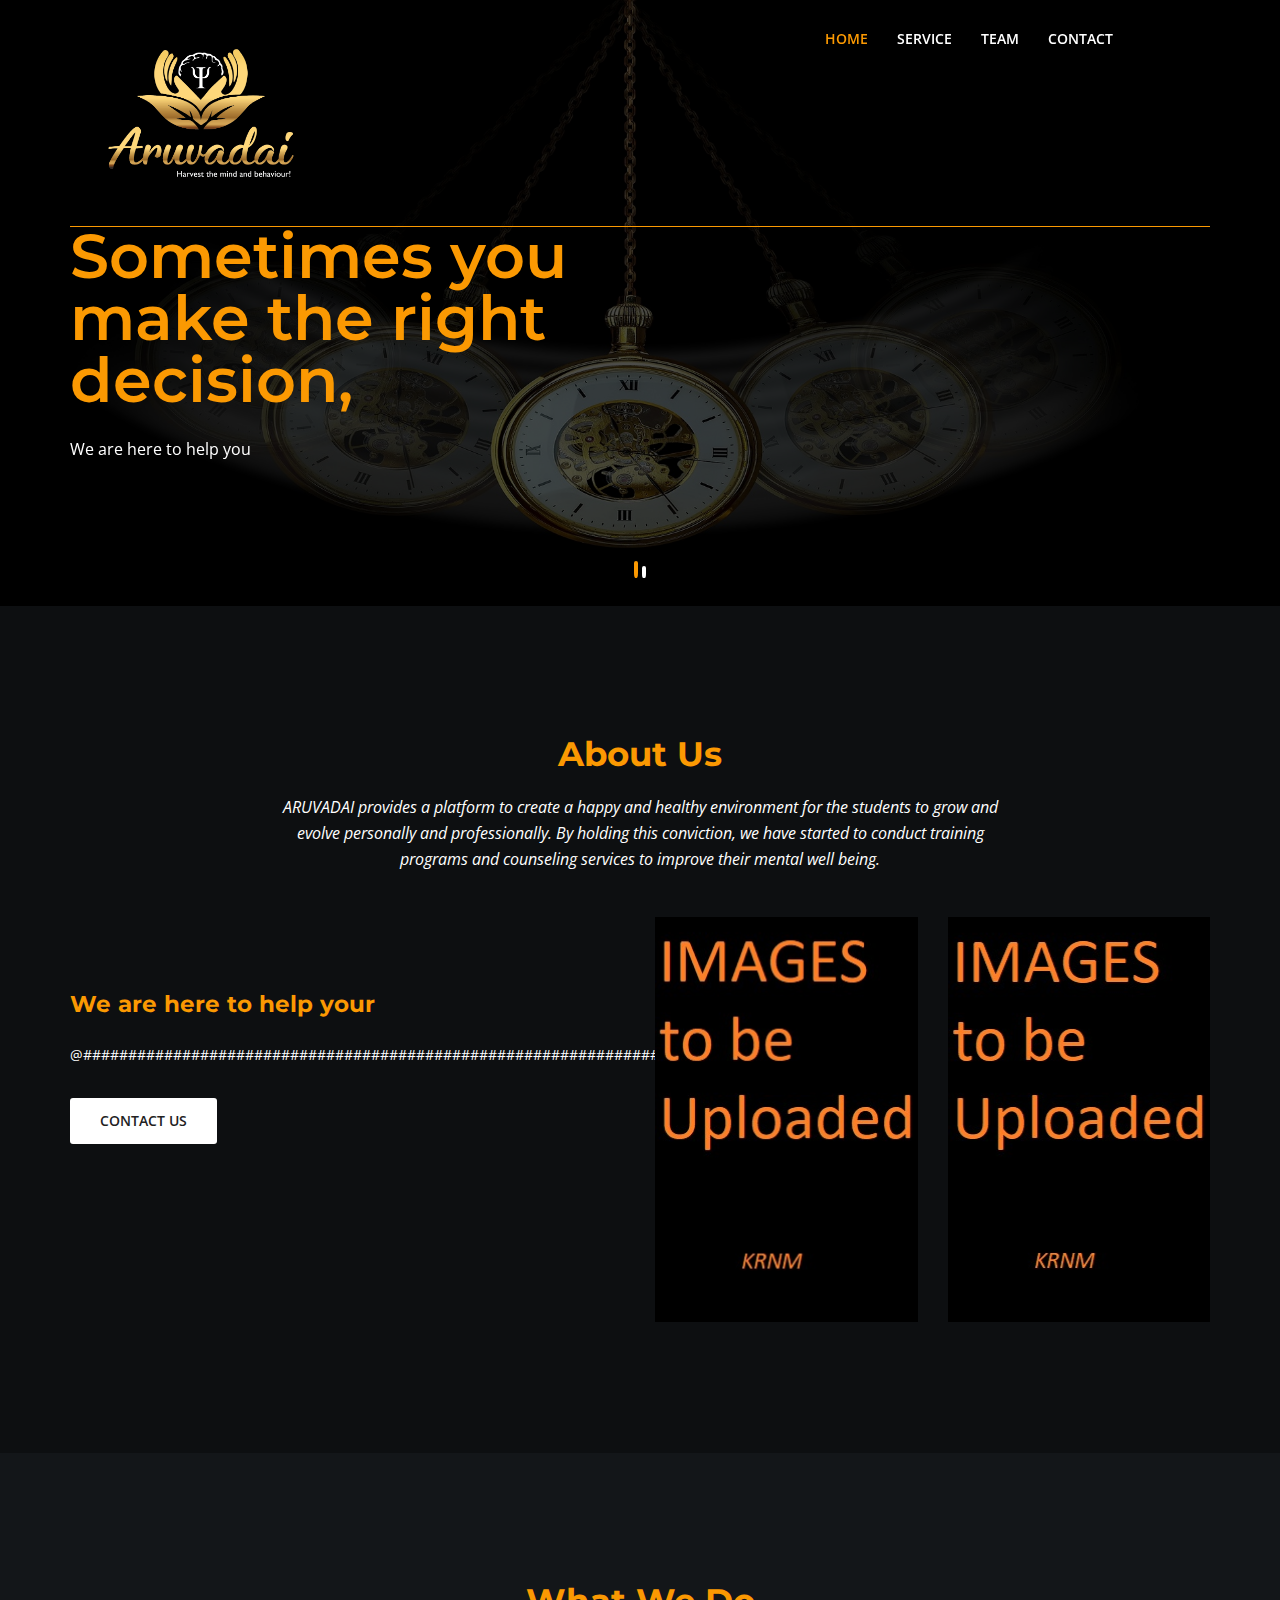
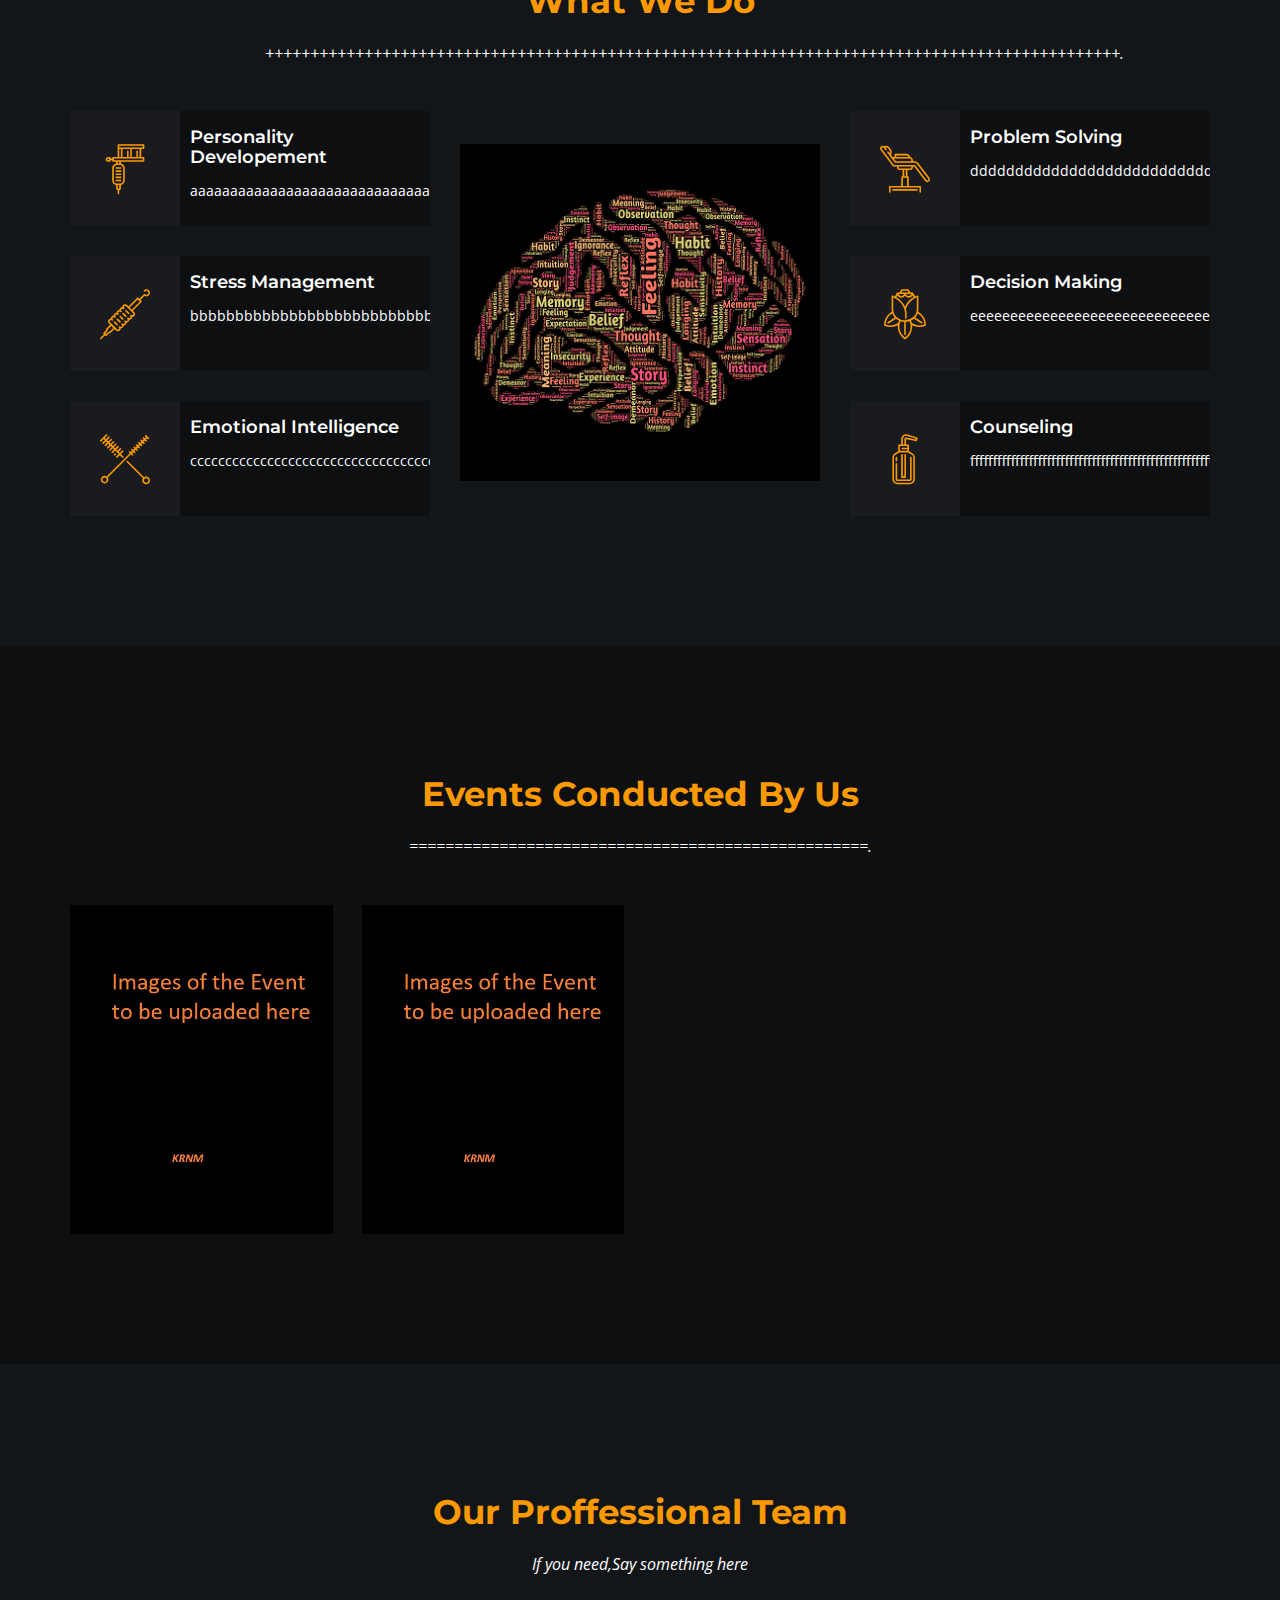
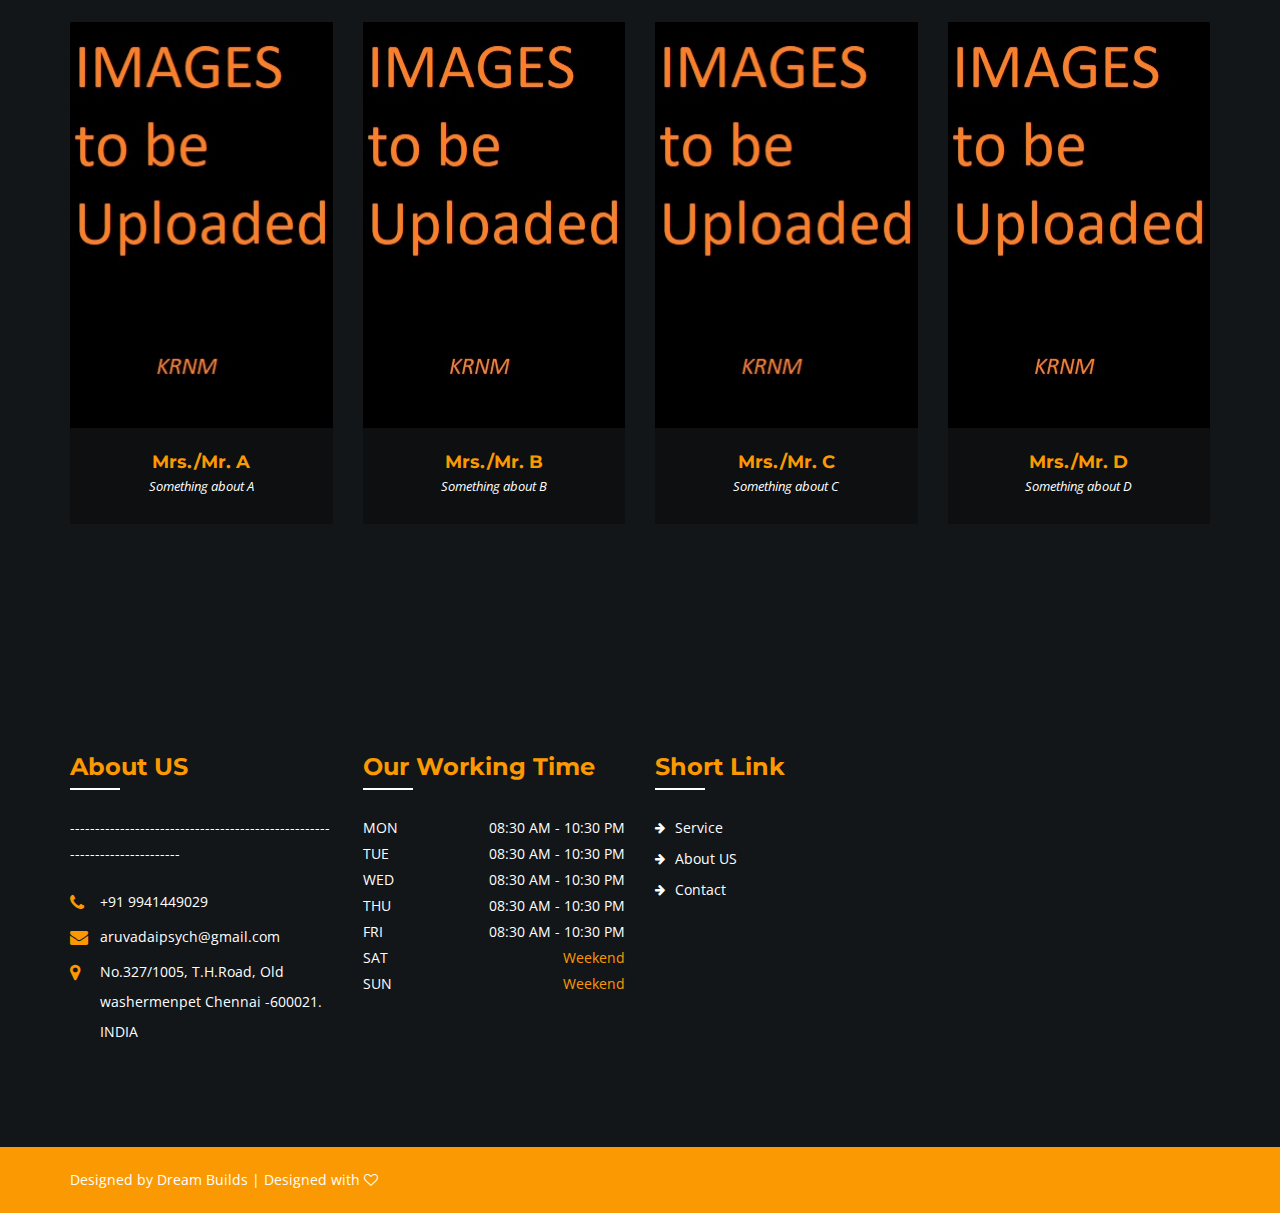
==== index.html @ 4cece9c1 "Website for Aruvadai" ====
<!doctype html>
<html class="no-js" lang="">
    <head>
        <meta charset="utf-8">
        <meta http-equiv="x-ua-compatible" content="ie=edge">
        <title>Aruvadai</title>
        <meta name="description" content="">
        <meta name="viewport" content="width=device-width, initial-scale=1">

        <link rel="shortcut icon" type="image/png" href="assets/images/favicon.png">
        <!-- Place favicon.ico in the root directory -->

        <!-- all css here -->
        <!-- bootstrap v3.3.7 css -->
        <link rel="stylesheet" href="assets/css/bootstrap.min.css">
        <!-- animate css -->
        <link rel="stylesheet" href="assets/css/animate.css">
        <!-- owl.carousel.2.0.0-beta.2.4 css -->
        <link rel="stylesheet" href="assets/css/owl.carousel.css">
        <!-- font-awesome v4.6.3 css -->
        <link rel="stylesheet" href="assets/css/font-awesome.min.css">
        <!-- magnific-popup.css -->
        <link rel="stylesheet" href="assets/css/magnific-popup.css">
        <!-- flaticon.css -->
        <link rel="stylesheet" href="assets/css/flaticon.css">
        <!-- slicknav.min.css -->
        <link rel="stylesheet" href="assets/css/slicknav.min.css">
        <!-- style css -->
        <link rel="stylesheet" href="assets/css/styles.css">
        <!-- responsive css -->
        <link rel="stylesheet" href="assets/css/responsive.css">
        <!-- modernizr css -->
        <script src="assets/js/vendor/modernizr-2.8.3.min.js"></script>
    </head>
    <body>
        <!--[if lt IE 8]>
            <p class="browserupgrade">You are using an <strong>outdated</strong> browser. Please <a href="http://browsehappy.com/">upgrade your browser</a> to improve your experience.</p>
        <![endif]-->

        <!-- header-area start -->
        <header class="header-area" id="sticky-header">
            <div class="container">
                <div class="row">
                    <div class="col-xs-12">
                        <div class="header-bottom">
                             <div class="row">
                                <div class="col-md-3 col-sm-9 col-xs-6">
                                    <div class="logo">
                                        <a href="index.html">
                                            <img src="assets/images/logo.png" alt="">
                                        </a>
                                    </div>
                                </div>
                                <div class="col-md-8 hidden-sm hidden-xs">
                                    <div class="mainmenu text-right">
                                        <ul id="navigation">
                                            <li class="active"><a href="index.html">HOME</a>
                                            </li>
                                            <li><a href="service.html">Service</a>
                                            </li>
                                            <li><a href="team.html">Team</a>
                                            </li>
                                            <li><a href="contact.html">CONTACT</a></li>
                                        </ul>
                                    </div>
                                </div>	
                                <div class=" col-xs-2 col-sm-1 hidden-md hidden-lg">
                                    <div class="responsive-menu-wrap floatright"></div>
                                </div>
                             </div>
                        </div>
                    </div>
                </div>
            </div>
        </header>
        <!-- header-area end -->

        <!-- slider-area start -->
        <div class="slider-area">
            <div class="slider-active">
                <div class="slider-items">
                    <img src="assets/images/slider/1.jpg" alt="slider" class="slider">
                    <div class="single-slider">
                        <div class="container">
                            <div class="row">
                                <div class="col-md-7 col-sm-10 col-xs-12">
									<br>
									<h2>Sometimes you make the right decision,</h2>
                                    <p>We are here to help you</p>
                                    <!-- <a href="#">Book Now</a> <-->
                                </div>
                            </div>
                        </div>
                    </div>
                </div>
					<div class="slider-items">
						<img src="assets/images/slider/2.jpg" alt="slider" class="slider">
						<div class="single-slider single-slider2">
							<div class="container">
								<div class="row">
									<div class="col-sm-offset-2 col-sm-10 col-xs-12 col-md-7 col-md-offset-5 text-right">
									
										<h2>Sometimes you make the decison right.</h2>
										<p>We are here to help you </p>
									</div>
								</div>
							</div>
						</div>
					</div>
                </div>
            </div>
        </div>
        <!-- slider-area end -->
        
        <!-- about-area start -->
        <div class="about-area ptb-130 bg-1">
            <div class="container">
                <div class="row">
                    <div class="col-md-8 col-md-offset-2 col-sm-10 col-sm-offset-1 col-xs-12">
                        <div class="section-title text-center">
                            <h2>About Us</h2>
                            <p> ARUVADAI provides a platform to create a happy and healthy environment for the students to grow and evolve personally and professionally.
							By holding this conviction, we have started to conduct training programs and counseling services to improve their mental well being.</p>
                        </div>
                    </div>
                </div>
                <div class="row">
                    <div class="col-md-6 col-sm-8 col-xs-12">
                        <div class="about-wrap">
                            <h3>We are here to help your</h3>
                            <p>@##########################################################################</p>
                            <a href="contact.html">Contact Us</a>
                        </div>
                    </div>
                    <div class="col-md-6 col-sm-4 hidden-xs">
                        <div class="row">
                            <div class="col-md-6 col-sm-12 ">
                                <div class="about-img">
                                    <img src="assets/images/about/1.jpg" alt="">
                                </div>
                            </div>
                            <div class="col-md-6 hidden-sm">
                                <div class="about-img">
                                    <img src="assets/images/about/2.jpg" alt="">
                                </div>
                            </div>
                        </div>
                    </div>
                </div>
            </div>
        </div>
        <!-- about-area end -->
        <!-- we-do-area start -->
        <div class="wedo-area ptb-130 bg-2">
            <div class="container">
                <div class="row">
                    <div class="col-md-8 col-md-offset-2 col-sm-10 col-sm-offset-1 col-xs-12">
                        <div class="section-title text-center">
                            <h2>What We Do</h2>
                            <p> +++++++++++++++++++++++++++++++++++++++++++++++++++++++++++++++++++++++++++++++++++++++++++++++.</p>
                        </div>
                    </div>
                </div>
                <div class="row">
                    <div class="col-md-4 col-sm-6 col-xs-12">
                        <div class="wedo-wrap mb-30">
                            <div class="wedo-icon">
                                <span class="flaticon-tatoo-machine"></span>
                            </div>
                            <div class="wedo-info">
                                <h3>Personality Developement</h3>
                                <p>aaaaaaaaaaaaaaaaaaaaaaaaaaaaaaaaaaaaaaaaaaaaaaaa.</p>
                            </div>
                        </div>
                        <div class="wedo-wrap mb-30">
                            <div class="wedo-icon">
                                <span class="flaticon-needle"></span>
                            </div>
                            <div class="wedo-info">
                                <h3>Stress Management</h3>
                                <p>bbbbbbbbbbbbbbbbbbbbbbbbbbbbbbbbbbbbbbbbbbbbbbbbbbb.</p>
                            </div>
                        </div>
                        <div class="wedo-wrap">
                            <div class="wedo-icon">
                                <span class="flaticon-cleaning-brush"></span>
                            </div>
                            <div class="wedo-info">
                                <h3>Emotional Intelligence</h3>
                                <p>cccccccccccccccccccccccccccccccccccccccccccccccccccccc.</p>
                            </div>
                        </div>
                    </div>
                    <div class="col-md-4 hidden-sm col-xs-12">
                        <div class="wedo-img">
                            <img src="assets/images/mind.png" alt="">
                        </div>
                    </div>
                    <div class="col-md-4 col-sm-6 col-xs-12">
                        <div class="wedo-wrap mb-30">
                            <div class="wedo-icon">
                                <span class="flaticon-chair"></span>
                            </div>
                            <div class="wedo-info">
                                <h3>Problem Solving</h3>
                                <p>dddddddddddddddddddddddddddddddddddddddddddddddddddddddddd.</p>
                            </div>
                        </div>
                        <div class="wedo-wrap mb-30">
                            <div class="wedo-icon">
                                <span class="flaticon-rose"></span>
                            </div>
                            <div class="wedo-info">
                                <h3>Decision Making</h3>
                                <p>eeeeeeeeeeeeeeeeeeeeeeeeeeeeeeeeeeeeeeeeeeeeeeeeeeeeeeeeeee.</p>
                            </div>
                        </div>
                        <div class="wedo-wrap">
                            <div class="wedo-icon">
                                <span class="flaticon-soap-1"></span>
                            </div>
                            <div class="wedo-info">
                                <h3>Counseling</h3>
                                <p>fffffffffffffffffffffffffffffffffffffffffffffffffffffffffffffff.</p>
                            </div>
                        </div>
                    </div>
                </div>
            </div>
        </div>
        <!-- we-do-area end -->

        <!-- project-area start -->
        <div class="project-area bg-1">
            <div class="container">
                <div class="row">
                    <div class="col-md-8 col-md-offset-2 col-sm-10 col-sm-offset-1 col-xs-12">
                        <div class="section-title text-center">
                            <h2>Events Conducted By Us</h2>
                            <p> ===================================================.</p>
                        </div>
                    </div>
                </div>
                <div class="row">
                    <div class="col-xs-12">
                        <!--
						<div class="project-menu">
                            <button class="active" data-filter="*">All</button>
                            <button data-filter=".cat1">Body Design</button>
                            <button data-filter=".cat2">Hand Design</button>
                            <button data-filter=".cat3">Lag Design</button>
                        </div>
						-->
                    </div>
                </div>
                <div class="row grid">
                    <div class="col-2  cat3 cat2 project col-md-3 col-sm-6 col-xs-12">
                        <div class="project-wrap">
                            <img src="assets/images/project/1.jpg" alt="">
                            <a href="assets/images/project/1.jpg" class="popup">
                                <i class="fa fa-link"></i>
                            </a>
                        </div>
                    </div>
                    <div class="col-2 col-lg-3 cat2 cat3 project col-md-3 col-sm-6 col-xs-12">
                        <div class="project-wrap">
                            <img src="assets/images/project/2.jpg" alt="">
                            <a href="assets/images/project/2.jpg" class="popup">
                                <i class="fa fa-link"></i>
                            </a>
                        </div>
                    </div>
                  
                </div>
            </div>
        </div>
        <!-- project-area end -->

        <!-- team-area strat -->
        <div class="team-area bg-2">
            <div class="container">
                <div class="row">
                    <div class="col-md-8 col-md-offset-2 col-sm-10 col-sm-offset-1 col-xs-12">
                        <div class="section-title text-center">
                            <h2>Our Proffessional Team </h2>
							
                            <p> If you need,Say something here </p>
                        </div>
                    </div>
                </div>
                <div class="row">
                    <div class="col-2 col-md-3 col-sm-6 col-xs-12">
                        <div class="team-wrap">
                            <div class="team-img">
                                <img src="assets/images/team/1.jpg" alt="">
                                <div class="team-icon">
                                    <ul>
                                        <li><a href="#"><i class="fa fa-facebook"></i></a></li>
                                    </ul>
                                </div>
                            </div>
                            <div class="team-content">
                                <h3>Mrs./Mr. A</h3>
                                <p>Something about A</p>
                            </div>
                        </div>
                    </div>
                    <div class="col-2 col-md-3 col-sm-6 col-xs-12">
                        <div class="team-wrap">
                            <div class="team-img">
                                <img src="assets/images/team/2.jpg" alt="">
                                <div class="team-icon">
                                    <ul>
                                        <li><a href="#"><i class="fa fa-facebook"></i></a></li>
                                    </ul>
                                </div>
                            </div>
                            <div class="team-content">
                                <h3>Mrs./Mr. B</h3>
                                <p>Something about B</p>
                            </div>
                        </div>
                    </div>
                    <div class="col-2 col-md-3 col-sm-6 col-xs-12">
                        <div class="team-wrap">
                            <div class="team-img">
                                <img src="assets/images/team/3.jpg" alt="">
                                <div class="team-icon">
                                    <ul>
                                        <li><a href="#"><i class="fa fa-facebook"></i></a></li>
                                    </ul>
                                </div>
                            </div>
                            <div class="team-content">
                                <h3>Mrs./Mr. C</h3>
                                <p>Something about C</p>
                            </div>
                        </div>
                    </div>
                    <div class="col-2 col-md-3 col-sm-6 col-xs-12">
                        <div class="team-wrap">
                            <div class="team-img">
                                <img src="assets/images/team/4.jpg" alt="">
                                <div class="team-icon">
                                    <ul>
                                        <li><a href="#"><i class="fa fa-facebook"></i></a></li>
                                    </ul>
                                </div>
                            </div>
                            <div class="team-content">
                                <h3>Mrs./Mr. D</h3>
                                <p>Something about D</p>
                            </div>
                        </div>
                    </div>
                </div>
            </div>
        </div>
        <!-- team-area end -->
		
        <!-- footer-area start -->
        <footer class="footer-area bg-2">
            <div class="footer-top">
                <div class="container">
                    <div class="row">
                        <div class="col-2 col-md-3 col-sm-6 col-xs-12">
                            <div class="footer-widget footer-content">
                                <h2>About US</h2>
                                <p>-------------------------------------------------------------------------- </p>
                                <ul>
                                    <li><i class="fa fa-phone"></i> +91 9941449029 </li>
                                    <li><i class="fa fa-envelope"></i> aruvadaipsych@gmail.com</li>
                                    <li><i class="fa fa-map-marker"></i> No.327/1005,
									T.H.Road,  Old washermenpet
									Chennai -600021. INDIA</li>
                                </ul>
                            </div>
                        </div>
                        <div class="col-2 col-md-3 col-sm-6 col-xs-12">
                            <div class="footer-widget footer-time">
                                <h2>Our Working Time</h2>
                                <ul>
                                    <li>MON <span class="pull-right">08:30 AM - 10:30 PM</span></li>
                                    <li>TUE <span class="pull-right">08:30 AM - 10:30 PM</span></li>
                                    <li>WED <span class="pull-right">08:30 AM - 10:30 PM</span></li>
                                    <li>THU <span class="pull-right">08:30 AM - 10:30 PM</span></li>
                                    <li>FRI <span class="pull-right">08:30 AM - 10:30 PM</span></li>
                                    <li>SAT <span class="pull-right color">Weekend</span></li>
                                    <li>SUN <span class="pull-right color">Weekend</span></li>
                                    
                                </ul>
                            </div>
                        </div>
                        <div class="col-2 col-md-2 col-sm-6 col-xs-12">
                            <div class="footer-widget footer-menu">
                                <h2>Short Link</h2>
                                <ul>
                                    <li><a href="service.html">Service </a></li>
                                    <li><a href="about.html">About US </a></li>
                                    <li><a href="contact.html">Contact</a></li>
                                </ul>
                            </div>
                        </div>
                        </div>
                    </div>
                </div>
            </div>
            <div class="footer-bottom-area">
                <div class="container">
                    <div class="row">
                        <div class="col-md-6 col-sm-6 col-xs-12">
                            <div>
                                 Designed by Dream Builds | Designed with <i class="fa fa-heart-o" aria-hidden="true"></i></p>
                            </div>
                        </div>
                    </div>
                </div>
            </div>
        </footer>
        <!-- footer-area end -->

		<!-- all js here -->
		<!-- jquery latest version -->
        <script src="assets/js/vendor/jquery-1.12.4.min.js"></script>
		<!-- bootstrap js -->
        <script src="assets/js/bootstrap.min.js"></script>
		<!-- owl.carousel.2.0.0-beta.2.4 css -->
        <script src="assets/js/owl.carousel.min.js"></script>
		<!-- counterup.main.js -->
        <script src="assets/js/counterup.main.js"></script>
		<!-- isotope.pkgd.min.js -->
        <script src="assets/js/imagesloaded.pkgd.min.js"></script>
		<!-- isotope.pkgd.min.js -->
        <script src="assets/js/isotope.pkgd.min.js"></script>
		<!-- jquery.waypoints.min.js -->
        <script src="assets/js/jquery.waypoints.min.js"></script>
		<!-- jquery.magnific-popup.min.js -->
        <script src="assets/js/jquery.magnific-popup.min.js"></script>
		<!-- jquery.slicknav.min.js -->
        <script src="assets/js/jquery.slicknav.min.js"></script>
		<!-- wow js -->
        <script src="assets/js/wow.min.js"></script>
		<!-- plugins js -->
        <script src="assets/js/plugins.js"></script>
		<!-- main js -->
        <script src="assets/js/scripts.js"></script>
    </body>
</html>
---- assets/css/flaticon.css ----
/*
  	Flaticon icon font: Flaticon
  	Creation date: 22/06/2016 15:30
  	*/

@font-face {
  font-family: "Flaticon";
  src: url("../fonts/Flaticon.eot");
  src: url("../fonts/Flaticon.eot?#iefix") format("embedded-opentype"),
       url("../fonts/Flaticon.woff") format("woff"),
       url("../fonts/Flaticon.ttf") format("truetype"),
       url("../fonts/Flaticon.svg#Flaticon") format("svg");
  font-weight: normal;
  font-style: normal;
}

@media screen and (-webkit-min-device-pixel-ratio:0) {
  @font-face {
    font-family: "Flaticon";
    src: url("./Flaticon.svg#Flaticon") format("svg");
  }
}

[class^="flaticon-"]:before, [class*=" flaticon-"]:before,
[class^="flaticon-"]:after, [class*=" flaticon-"]:after {   
	font-family: Flaticon;
	font-size: 20px;
	font-style: normal;
}

.flaticon-alcohol:before { content: "\f100"; }
.flaticon-apron:before { content: "\f101"; }
.flaticon-autoclave:before { content: "\f102"; }
.flaticon-bandage:before { content: "\f103"; }
.flaticon-battery:before { content: "\f104"; }
.flaticon-brushes:before { content: "\f105"; }
.flaticon-cart:before { content: "\f106"; }
.flaticon-cartridge:before { content: "\f107"; }
.flaticon-case:before { content: "\f108"; }
.flaticon-chair:before { content: "\f109"; }
.flaticon-cleaning-brush:before { content: "\f10a"; }
.flaticon-cord:before { content: "\f10b"; }
.flaticon-cream:before { content: "\f10c"; }
.flaticon-gloves:before { content: "\f10d"; }
.flaticon-grip:before { content: "\f10e"; }
.flaticon-heart:before { content: "\f10f"; }
.flaticon-holder:before { content: "\f110"; }
.flaticon-ink:before { content: "\f111"; }
.flaticon-ink-1:before { content: "\f112"; }
.flaticon-keys:before { content: "\f113"; }
.flaticon-license:before { content: "\f114"; }
.flaticon-markers:before { content: "\f115"; }
.flaticon-needle:before { content: "\f116"; }
.flaticon-needles:before { content: "\f117"; }
.flaticon-needles-1:before { content: "\f118"; }
.flaticon-notebook:before { content: "\f119"; }
.flaticon-open:before { content: "\f11a"; }
.flaticon-pad:before { content: "\f11b"; }
.flaticon-paper:before { content: "\f11c"; }
.flaticon-pedal:before { content: "\f11d"; }
.flaticon-petroleum:before { content: "\f11e"; }
.flaticon-portfolio:before { content: "\f11f"; }
.flaticon-power:before { content: "\f120"; }
.flaticon-razor:before { content: "\f121"; }
.flaticon-rose:before { content: "\f122"; }
.flaticon-ruler:before { content: "\f123"; }
.flaticon-skin:before { content: "\f124"; }
.flaticon-skull:before { content: "\f125"; }
.flaticon-soap:before { content: "\f126"; }
.flaticon-soap-1:before { content: "\f127"; }
.flaticon-spray:before { content: "\f128"; }
.flaticon-stencil:before { content: "\f129"; }
.flaticon-stool:before { content: "\f12a"; }
.flaticon-store:before { content: "\f12b"; }
.flaticon-table:before { content: "\f12c"; }
.flaticon-tape:before { content: "\f12d"; }
.flaticon-tatoo-machine:before { content: "\f12e"; }
.flaticon-tattoo:before { content: "\f12f"; }
.flaticon-tips:before { content: "\f130"; }
.flaticon-wipe:before { content: "\f131"; }
---- assets/css/styles.css ----
/*-----------------------------------------------------------------------------------

    Template Name:
    Template URI:
    Description: This is html5 template
    Author: Kaji Hasibur Rahman
    Author URI:
    Version: 1.0

-----------------------------------------------------------------------------------

    CSS INDEX
    ===================



-----------------------------------------------------------------------------------*/
/*----------------------------------------*/
@import url('https://fonts.googleapis.com/css?family=Montserrat:300,400,400i,500,600,700,800|Open+Sans:300i,400,400i,600,700,800');
*{
	margin:0;
	padding:0;
}
body {
	color:#fff;
	font-family: 'Open Sans', sans-serif;
	line-height:26px;
	background:#fff;
  font-weight: 400;
}
.floatleft {float:left}
.floatright {float:right}
img {
	max-width:100%;
	height:auto
}
.fix {overflow:hidden}
p {
	margin:0px;
	color: #fff;
}
h1, h2, h3, h4, h5, h6 {
	color: #fb9902;
	margin-bottom: 10px;
	margin-top: 0px;
  font-family: 'Montserrat', sans-serif;
}
input:focus,select:focus{
	outline:none;
}
input, button{
    transition:all .3s;
    -webkit-transition:all .3s;
    -moz-transition:all .3s;
}
a {
	-webkit-transition:all 0.3s ease 0s;
	transition: all 0.3s ease 0s;
    -webkit-transition:all .3s;
    -moz-transition:all .3s;
	text-decoration:none;
	color:#fff;
	font-size:14px;
}
a:hover{
	color:#fb9902;
}
a:active, a:hover, a:focus {
	outline: none;
	text-decoration:none;
}
button:focus{
	outline:none;
}
ul{
	list-style: outside none none;
	margin: 0;
	padding: 0;
}
:before,:after{
  -webkit-transition: all .3s;
  transition: all .3s;
}
.bg-1{background:#0d0f11;}
.bg-2{background:#131619;}

.ptb-130{padding: 130px 0px}
.ptb-100{padding: 100px 0px}
.pt-130{padding-top: 130px}
.pt-100{padding-top: 100px}
.pb-130{padding-bottom: 130px}

.mb-30{margin-bottom: 30px;}

.bg-img-1{background: url(../images/bg/1.jpg)no-repeat center center / cover}
.bg-img-2{background: url(../images/bg/2.jpg)no-repeat center center / cover}
.bg-img-3{background: url(../images/bg/3.jpg)no-repeat center center / cover}
.bg-img-4{background: url(../images/bg/4.jpg)no-repeat center center / cover}
.bg-img-5{background: url(../images/bg/6.jpg)no-repeat center center / cover}

.black-opacity{
  position: relative;
  z-index: 9;
}
.black-opacity:before{
  position: absolute;
  left: 0;
  top: 0;
  width: 100%;
  height: 100%;
  background: #000;
  content: "";
  z-index: -9;
  opacity: .8;
  -ms-filter:"progid:DXImageTransform.Microsoft.Alpha(Opacity=80)";
}
/*---------header-area start---------*/
.header-area{
  position: fixed;
  top: 0;
  width: 100%;
  z-index: 999;
  left: 0;
}
.header-bottom {
  border-bottom: 1px solid #fb9902;
}
.logo{
  padding: 20px 0px;
}
.mainmenu ul li{
  position: relative;
  display: inline-block;
  margin-left: 25px;
}
.mainmenu ul li:first-child{
  margin-left: 0px;
}
.mainmenu ul li a {
    color: #fff;
    padding: 26px 0px;
    font-weight: 600;
    text-transform: uppercase;
    display: block;
}
.mainmenu ul li.active > a,.mainmenu ul li:hover > a{
  color: #fb9902  ;
}
.mainmenu ul li > ul {
  position: absolute;
  left: 0;
  top: 120%;
  background: #fff;
  box-shadow: 0px 2px 3px rgba(0,0,0,.1);
  width: 150px;
  text-align: left;
  padding: 10px;
  visibility: hidden;
  opacity: 0;
  -ms-filter:"progid:DXImageTransform.Microsoft.Alpha(Opacity=0)";
  transition: all .3s;
  -webkit-transition: all .3s;
  -moz-transition: all .3s;
  border-top: 2px solid #fb9902;
}
.mainmenu ul li:hover > ul{
  visibility: visible;
  opacity: 1;
  -ms-filter:"progid:DXImageTransform.Microsoft.Alpha(Opacity=100)";
  top: 100%;
}
.mainmenu ul li > ul li{
  display: block;
  margin: 0px;
}
.mainmenu ul li > ul li a{
  text-transform: capitalize;
  color: #222;
  padding: 5px 0px;
}
.mainmenu ul li > ul li:hover a{
  padding-left: 10px;
  color: #fb9902;
}
.search-wrap ul li{
  display: inline-block;
  margin-left:20px;
  position: relative;
  padding: 21px 0px;
}
.search-wrap ul li:first-child{
  margin-left: 0px;
}
.search-wrap ul li a{
  position: relative;
  font-size: 18px;
}
.search-wrap ul li a span{
  position: absolute;
  right: -8px;
  top: -2px;
  width: 15px;
  height: 15px;
  line-height: 15px;
  border-radius: 50%;
  font-size: 10px;
  color: #fff;
  background: #fb9902;
  display: block;
  font-weight: 700;
  text-align: center;
}
.search-wrap ul li > ul {
  position: absolute;
  right: 0;
  top: 100%;
  padding: 20px ;
  background: #fff;
  box-shadow: 0px 2px 3px rgba(0,0,0,.1);
    transition: all .3s;
  -webkit-transition: all .3s;
  -moz-transition: all .3s;
  border-top: 3px solid #fb9902;
  visibility: hidden;
  opacity: 0;
  -ms-filter:"progid:DXImageTransform.Microsoft.Alpha(Opacity=0)";
  width: 300px;
}
.search-wrap ul li:hover > ul{
  visibility: visible;
  opacity: 1;
  -ms-filter:"progid:DXImageTransform.Microsoft.Alpha(Opacity=100)";
}
.search-wrap ul li > ul li{
  display: block;
  margin:0;
  padding: 0px;
}
.search-wrap ul li > ul li form{
  position: relative;
}
.search-wrap ul li > ul li input{
  widows: 300px;
  height: 45px;
  border: 1px solid #e1e1e1;
  padding: 0px 45px 0px 20px;
  color: #222;
  font-style: italic;
}
.search-wrap ul li > ul li button{
  position: absolute;
  right: 0;
  top: 0;
  width: 45px;
  height: 45px;
  background: #fb9902;
  color: #fff;
  font-size: 16px;
  border: none;
}
.search-wrap ul li > ul li button:hover{
  background: #222;
}
.header-area.sticky{
  background: #0d0f11;
  box-shadow: 0px 1px 3px rgba(0,0,0,.2);
  transition: all 0.5s ease 0s;
  animation: 500ms ease-in-out 0s normal none 1 running fadeInDown;
}
.header-area.sticky .header-bottom {
  border-bottom: none;
}
/*---------header-area start---------*/
/*---------------------------- responsiv-area start --------------------------*/
.responsive-menu-wrap{
  position:relative;
}
.responsive-menu-wrap .slicknav_btn {
    background-color: transparent;
    border-radius: 0;
    display: block;
    float: right;
    margin: 0px 0;
    padding: 10px 0;
    text-decoration: none;
    text-shadow: none;
    vertical-align: middle;
    height: 35px;
    width: 35px;
}
.slicknav_menu .slicknav_icon {
  margin: 2px 12px;
}
.responsive-menu-wrap .slicknav_menu .slicknav_menutxt {
  display: none;
}
.responsive-menu-wrap .slicknav_menu {
    background: transparent none repeat scroll 0 0;
    font-size: 15px;
    padding: 21px 0;
    position: absolute;
    right: 0;
    top: 0;
}
.responsive-menu-wrap .slicknav_menu .slicknav_icon-bar {
  border-radius: 0;
  box-shadow: none;
  -webkit-box-shadow: none;
  -moz-box-shadow: none;
  display: block;
  height: 2px;
  width: 25px;
  background: #fff;
}
.responsive-menu-wrap .slicknav_nav {
    background: #fb9902 none repeat scroll 0 0;
    border-radius: 0px;
    clear: both;
    color: #fff;
    font-size: 15px;
    margin: 0;
    padding: 5px 0;
    position: relative;
    top: 22px;
    width: 720px;
    right: 0px;
    z-index: 9999999;
    position: relative;
}
.slicknav_nav a {
  color: #f1f1f1;
  text-decoration: none;
  text-transform: capitalize;
}
.slicknav_nav a i{display:none}
.slicknav_nav a:hover {
  background: transparent none repeat scroll 0 0;
  border-radius: 0;
  text-shadow:0px 3px 5px rgba(0,0,0,.5);
  color:#fff;
}
.responsive-menu-wrap .slicknav_nav .slicknav_row:hover {
  background: transparent;
}
.responsive-menu-wrap .slicknav_nav .slicknav_arrow {
  font-size: 10px;
  margin: 5px;
}
.responsive-menu-wrap .slicknav_open .slicknav_icon span:first-child {
  transform: rotate(-45deg);
  -webkit-transform: rotate(-45deg);
  -moz-transform: rotate(-45deg);
  position: relative;
  top: 5px;
}
.responsive-menu-wrap .slicknav_open .slicknav_icon span:last-child{
  transform:rotate(45deg);
  -webkit-transform:rotate(45deg);
  -moz-transform:rotate(45deg);
}
.responsive-menu-wrap .slicknav_open .slicknav_icon span:nth-child(2){display:none}
/*---------------------------- responsiv-area end --------------------------*/
/*---------slider-area start---------*/
.slider-items {
  position: relative;
  z-index: 9;
}
.slider-items:before{
  position: absolute;
  left: 0;
  top: 0;
  width: 100%;
  background: #000;
  content: "";
  height: 100%;
  opacity: .7;
  -ms-filter:"progid:DXImageTransform.Microsoft.Alpha(Opacity=70)";
}
.slider-items img{
  visibility: hidden;
}
.single-slider {
    position: absolute;
    left: 0;
    top: 0;
    width: 100%;
    height: 100%;
    display: -webkit-box;
    display: -ms-flexbox;
    display: flex;
    -webkit-box-orient: vertical;
    -webkit-box-direction: normal;
    -ms-flex-direction: column;
    flex-direction: column;
    -webkit-box-pack: center;
    -ms-flex-pack: center;
    justify-content: center;
    padding-top: 80px;
}
.single-slider h2{
  font-size: 62px;
  line-height: 62px;
  margin-bottom: 25px;
  font-weight: 600;
}
.single-slider p{
  font-size: 16px;
  line-height: 26px;
  margin-bottom: 25px;
  padding-right: 50px;
}
.single-slider2.single-slider p{
  padding: 0px 0px 0px 50px;
}
.single-slider a{
  display: inline-block;
  padding:10px 30px;
  background: #fb9902;
  color: #fff;
  text-transform: uppercase;
  color: #fff;
  border-radius: 3px;
}
.single-slider a:hover{
  background: #fff;
  color: #fb9902;
}
.slider-active .owl-dots{
  position: absolute;
  left: 0;
  bottom: 20px;
  right: 0;
  text-align: center;
  width: 100%;
}
.slider-active .owl-dot {
  height: 12px;
  width: 4px;
  background: #fff;
  display: inline-block;
  margin:0px 2px;
  border-radius: 50%;
  border-top-right-radius: 3px;
  border-top-left-radius: 3px;
  -webkit-transition: all .3s;
  transition: all .3s;
}
.slider-active .owl-dot.active{
  background: #fb9902;
  height: 17px;
}
/*---------slider-area end---------*/
/*---------about-area start---------*/
.section-title{
  margin-bottom: 45px;
}
.section-title h2{
  font-size: 34px;
  font-weight: 700;
  margin-bottom: 20px;
}
.section-title p{
  font-style: italic;
  font-size: 16px;
}
.about-wrap {
  padding: 75px 0px;
}
.about-wrap h3{
  font-size: 23px;
  font-weight: 700;
  margin-bottom: 25px;
}
.about-wrap p{
  margin-bottom: 20px;
}
.about-wrap a{
  display: inline-block;
  padding:10px 30px;
  background: #fff;
  color: #222;
  text-transform: uppercase;
  font-weight: 600;
  margin-top: 10px;
  border-radius: 3px;
}
.about-wrap a:hover{
  background: #fb9902;
  color: #fff;
}
.about-img img{
  visibility: hidden;
}
/*---------about-area end---------*/

/*---------wedo-area start---------*/
.wedo-wrap {
  overflow: hidden;
  background: #0d0f11;
}
.wedo-icon {
  background: #191b1e;
  float: left;
  margin-right: 10px;
  padding: 30px;
}
.wedo-icon span {
  display: block;
  padding-top: 15px;
}
.wedo-icon span:before{
  font-size: 50px;
  color: #fb9902;
}
.wedo-info {
    overflow: hidden;
    padding: 17px 0px;
}
.wedo-info h3{
  font-size: 18px;
  font-weight: 600;
  color: #fff;
}
.wedo-img {
    padding: 33px 0;
}
/*---------wedo-area end---------*/

/*---------project-area start---------*/
.project-area{
  padding: 130px 0px 100px;
}
.project-menu{
  text-align: center;
  margin-bottom: 45px;
}
.project-menu button{
  padding: 8px 20px;
  background: #fff;
  color: #222;
  border-radius: 3px;
  border: none;
  text-transform: uppercase;
  font-weight: 600;
  margin:0px 2px;
}
.project-menu button.active{
  background: #fb9902;
}
.project-wrap{
  position: relative;
  margin-bottom: 30px;
  z-index: 9;
}
.project-wrap:before{
  position: absolute;
  left: 0;
  top: 0;
  width: 100%;
  height: 100%;
  background: #000;
  content: "";
  z-index: 9;
  opacity:0;
  -ms-filter:"progid:DXImageTransform.Microsoft.Alpha(Opacity=0)";
  transition: all .3s;
  -webkit-transition: all .3s;
  -moz-transition: all .3s;
}
.project-wrap:hover:before{
  opacity: .5;
  -ms-filter:"progid:DXImageTransform.Microsoft.Alpha(Opacity=50)";
}
.project-wrap img{
  width: 100%;
}
.project-wrap a{
  display: block;
  height: 50px;
  width: 50px;
  position: absolute;
  left: 50%;
  top: 50%;
  text-align: center;
  transform: translate(-50%,-50%) rotate(45deg);
  -webkit-transform: translate(-50%,-50%) rotate(45deg);
  -moz-transform: translate(-50%,-50%) rotate(45deg);
  background: #fb9902;
  color: #fff;
  line-height: 50px;
  font-size: 16px;
  opacity: 0;
  -ms-filter:"progid:DXImageTransform.Microsoft.Alpha(Opacity=0)";
  z-index: 99;
}
.project-wrap:hover a{
  opacity: 1;
  -ms-filter:"progid:DXImageTransform.Microsoft.Alpha(Opacity=100)";
}
.project-wrap a:hover{
  background: #fff;
  color: #222;
}
.project-wrap a i{
  transform: rotate(90deg);
  -webkit-transform: rotate(90deg);
  -moz-transform: rotate(90deg);
}
/*---------project-area end---------*/
/*---------team-area start---------*/
.team-area{
  padding: 130px 0px 100px;
}
.team-wrap{
  margin-bottom: 30px;
}
.team-img{
  position: relative;
}
.team-img img{
  width: 100%;
}
.team-img:before{
  position: absolute;
  left: 0;
  top: 0;
  width: 100%;
  height: 100%;
  background: #000;
  content: "";
  opacity: 0;
  -ms-filter:"progid:DXImageTransform.Microsoft.Alpha(Opacity=0)";
  z-index: 9;
  transition: all .3s;
  -webkit-transition: all .3s;
  -moz-transition: all .3s;
}
.team-wrap:hover .team-img:before{
  opacity: .5;
  -ms-filter:"progid:DXImageTransform.Microsoft.Alpha(Opacity=50)";
}
.team-icon{
  position: absolute;
  right: 0;
  bottom: 5px;
  width: 125px;
  z-index: 9;
  opacity: 0;
  -ms-filter:"progid:DXImageTransform.Microsoft.Alpha(Opacity=0)";
  visibility: hidden;
    transition: all .5s;
  -webkit-transition: all .5s;
  -moz-transition: all .5s;
}
.team-wrap:hover .team-icon{
  opacity: 1;
  -ms-filter:"progid:DXImageTransform.Microsoft.Alpha(Opacity=100)";
  visibility: visible;
}
.team-icon ul{
  text-align: center;
  margin-bottom: 5px;
}
.team-icon ul li{
  display: inline-block;
  margin: 0px 3px;
}
.team-icon ul li a{
  display: block;
  height: 30px;
  width: 30px;
  border: 2px solid #fff;
  color: #fff;
  line-height: 30px;
  text-align: center;
  border-radius: 50%;
}
.team-icon ul li a:hover{
  background: #fb9902;
  border-color: #fb9902;
}
.team-content{
  background: #0d0f11;
  transition: all .3s;
  -webkit-transition: all .3s;
  -moz-transition: all .3s;
  text-align: center;
  padding: 25px 0px;
}
.team-content h3{
  font-size: 18px;
  font-weight: 700;
  margin-bottom: 0px;
}
.team-content p{
  font-size:13px;
  font-style: italic;
}
/*---------team-area end---------*/

/*---------pricing-area start---------*/
.pricing-area{
  padding: 130px 0px 100px;
}
.pricing-wrap{
  margin-bottom: 30px;
  background: #131619;
  border-radius: 10px;
  overflow: hidden;
  padding-bottom: 40px;
}
.pricing-content{
  padding: 30px 0px 50px 0px;
  position: relative;
  margin-bottom: 50px;
  z-index: 9;
}
.pricing-content:before {
    position: absolute;
    left: 0;
    top: -225px;
    width: 103%;
    z-index: -9;
    height: 185%;
    background: #fff;
    content: "";
    transform: rotate(45deg);
    -webkit-transform: rotate(45deg);
    -moz-transform: rotate(45deg);
    border-radius: 25px;
}
.pricing-wrap.active .pricing-content:before{
  background: #fb9902;
} 
.pricing-content h2{
  font-weight: 700;
  font-size: 34px;
  color: #131619;
  margin-bottom: 20px;
}
.pricing-wrap.active .pricing-content h2{
  color: #fff;
}
.pricing-content h3{
  font-size: 62px;
  line-height: 62px;
  color: #131619;
  font-weight: 700;
}
.pricing-wrap.active .pricing-content h3{
  color: #fff;
}
.pricing-wrap ul li{
  line-height: 40px;

}
.pricing-wrap button{
  padding:8px 20px;
  text-transform: uppercase;
  font-size: 12px;
  color: #222;
  background: #fff;
  border-radius: 3px;
  font-weight: 700;
  margin-top: 30px;
  border: none;
}
.pricing-wrap.active  button{
  background: #fb9902;
  color: #fff;
}
.pricing-wrap button:hover{
  background: #fb9902;
  color: #fff;
}
.pricing-wrap.active button:hover{
  background: #fff;
  color: #222;
}
/*---------pricing-area end---------*/
/*---------booknow-area start---------*/
.booknow-wrap{
  padding: 120px 0px;
}
.booknow-wrap p{
  margin-bottom: 5px;
  font-style: italic;
}
.booknow-wrap input,.booknow-wrap select{
  margin-bottom: 25px;
  width: 100%;
  height: 40px;
  background: transparent;
  border-radius: 3px;
  border: 1px solid #fff;
  padding-left: 15px;
  font-size: 12px;
}
.booknow-wrap select option{
  color: #222;
}
.booknow-wrap input::-webkit-input-placeholder { /* Chrome/Opera/Safari */
  opacity: 1;
  -ms-filter:"progid:DXImageTransform.Microsoft.Alpha(Opacity=100)";
  color:#fff;
}
.booknow-wrap input::-moz-placeholder { /* Firefox 19+ */
  opacity: 1;
  -ms-filter:"progid:DXImageTransform.Microsoft.Alpha(Opacity=100)";
  color:#fff;
}
.booknow-wrap input:-ms-input-placeholder { /* IE 10+ */
  opacity: 1;
  -ms-filter:"progid:DXImageTransform.Microsoft.Alpha(Opacity=100)";
  color:#fff;
}
.booknow-wrap input:-moz-placeholder { /* Firefox 18- */
  opacity: 1;
  -ms-filter:"progid:DXImageTransform.Microsoft.Alpha(Opacity=100)";
  color:#fff;
}
.booknow-wrap button{
  padding: 8px 30px;
  text-transform: uppercase;
  font-size: 12px;
  font-weight: 700;
  background: #fb9902;
  border-radius: 3px;
  border: none;
}
.booknow-wrap button:hover{
  background: #fff;
  color: #222;
}
/*---------booknow-area end---------*/

/*---------blog-area start---------*/
.blog-area{
  padding: 130px 0px 100px;
}
.blog-wrap{
  margin-bottom: 30px;
  background: #131619;
}
.blog-img img{
  width: 100%;
}
.blog-content{
  overflow: hidden;
  padding: 10px 20px 30px;
}
.blog-content ul {
  margin-bottom: 10px;
}
.blog-content ul li{
  display: inline-block;
  margin-right: 10px;
}
.blog-content ul li:last-child{
  margin-right: 0px;
}
.blog-content ul li a{
  display: block;
  color: #ccc;
  font-size: 12px;
}
.blog-content h3{
  font-size: 17px;
  font-weight: 700;
  margin-bottom: 20px;
  text-transform: capitalize;
}
.blog-content  p{
  margin-bottom: 15px;
}
.blog-content a{
  display: inline-block;
  float: right;
  color: #fff;
}
.blog-content a:hover{
  color: #fb9902;
}
/*---------blog-area end---------*/
/*---------footer-area start---------*/
.footer-top{
  padding: 100px 0px 70px;
}
.footer-widget {
  margin-bottom: 30px;
}
.footer-widget h2{
  padding-bottom: 10px;
  margin-bottom: 25px;
  position: relative;
  font-size: 24px;
  font-weight: 700;
}
.footer-widget h2:before{
  position: absolute;
  left: 0;
  bottom: 0;
  width: 50px;
  height: 2px;
  background: #fff;
  content: "";
}
.footer-widget p{
  margin-bottom: 20px;
}
.footer-content ul li{
  display: block;
  margin-bottom: 5px;
  line-height: 30px;
  padding-left: 30px;
  position: relative;
}
.footer-content ul li i{
  position: absolute;
  left: 0;
  color: #fb9902;
  font-size: 18px;
  top: 7px;
}
.footer-time ul li span.color{
  color: #fb9902;
}
.footer-menu ul li a{
  display: block;
  position: relative;
  padding-left: 20px;
  margin-bottom: 5px;
}
.footer-menu ul li a:before{
  position: absolute;
  left: 0;
  top: 0;
  content: "\f061";
  color: #fff;
  font-size: 12px;
  font-family: fontawesome;
  transition: all .3s;
  -webkit-transition: all .3s;
  -moz-transition: all .3s;
}
.footer-menu ul li a:hover:before{
  padding-left: 5px;
}
.instragram ul{
  overflow: hidden;
}
.instragram ul li{
  float: left;
  margin:3px 3px;
  width: 23%;
}
.instragram ul li a{
  display: block;
  position: relative;
}
.instragram ul li a:before{
  position: absolute;
  left: 0;
  top: 0;
  width: 100%;
  height: 100%;
  background: #000;
  content: "";
  opacity: 0;
  -ms-filter:"progid:DXImageTransform.Microsoft.Alpha(Opacity=0)";
  transition: all .3s;
  -webkit-transition: all .3s;
  -moz-transition: all .3s;
}
.instragram ul li a img{
  width: 100%;
}
.instragram ul li a:hover:before{
  opacity: .5;
  -ms-filter:"progid:DXImageTransform.Microsoft.Alpha(Opacity=50)";
}
.footer-bottom-area{
  padding: 20px 0px;
  background: #fb9902;
}

.copyright p a{
  font-weight: 600;
  color: #222;
}
.socil-media-icon {
  text-align: right;
}
.socil-media-icon ul li{
  display: inline-block;
}
.socil-media-icon ul li a{
  height: 30px;
  width: 30px;
  line-height: 30px;
  text-align: center;
  display: block;
  border: 2px solid #fff;
  border-radius: 50%;
  color: #fff;
}
.socil-media-icon ul li a:hover{
  background: #fff;
  color: #222;
}
a#scrollUp {
    position: absolute;
    left: 50%;
    bottom: 10px;
    transform: translateX(-50%);
    -webkit-transform: translateX(-50%);
    -moz-transform: translateX(-50%);
}
a#scrollUp:hover{
  color: #222;
}
a#scrollUp i:before{
  font-size: 40px;
}
/*---------footer-area end---------*/


/*=======================================
      home page two style here
=======================================
*/
.about-area2 .about-wrap{
  padding: 0px;
}
.wedo-area2{
  padding: 130px 0px 100px;
}
.wedo-area2 .wedo-wrap {
    text-align: center;
    padding: 40px 40px 30px;
    margin-bottom: 30px;
}
.wedo-area2 .wedo-icon {
    background: #191b1e;
    float: none;
    margin-right: 0;
    height: 110px;
    padding: 30px;
    width: 110px;
    margin:0px  auto 10px;
    border-radius: 50%;
}

/*-----------fanfact-area start-----------*/
.fanfact-area{
  padding: 120px 0px;
}
.fanfact-wrap{
  overflow: hidden;
  padding: 0px 40px;
}
.fanfact-content{
  float: left;
  margin-right: 20px;
}
.fanfact-content h2{
  font-size: 35px;
  font-weight: 600;
  color: #fff;
  text-transform: uppercase;
  margin-bottom: 5px;
}
.fanfact-content h3{
  font-size: 67px;
  color: #fff;
  margin-bottom: 0px;
  font-weight: 700;
  width: 170px;
}
.fanfact-icon{
  overflow: hidden;
}
.fanfact-icon i{
  font-size: 100px;
  color: #fb9902;
}
/*-----------fanfact-area end-----------*/
.banner-area{
  height: 750px;
}
/*--------------------tetsmonial-area start--------------------*/
.test-active{
  padding-bottom: 70px;
}
.test-img{
  height: 180px;
  width: 180px;
  overflow: hidden;
  margin:0px auto 30px;
  border-radius: 50%;
}
.test-items h2{
  font-size: 24px;
  margin-bottom: 20px;
  font-weight: 700;
}
.test-items p{
  font-size: 16px;
  padding: 0px 10px;
}
.test-active .owl-dots{
  position: absolute;
  right: 0;
  bottom: 0;
  left: 0;
  text-align: center;
}
.test-active .owl-dot{
  height: 15px;
  width: 15px;
  border-radius: 50%;
  display: inline-block;
  margin: 0px 3px;
  background: #fff;
}
.test-active .owl-dot.active{
  transform: scale(1.2);
  -webkit-transform: scale(1.2);
  -moz-transform: scale(1.2);
  background: #fb9902;
}
/*--------------------tetsmonial-area end--------------------*/

/*===========================================
      home page three style here
===========================================
*/
.about-area3 .about-wrap{
  padding: 0px;
}
.faq-wrap {
    margin-top: 30px;
}
.faq-wrap .panel-default > .panel-heading {
  background-color: transparent;
  border-color: #e1e1e1;
  padding:0px;
  font-weight: 700;
}
.about-wrap .faq-wrap .panel-title > .small, .panel-title > .small > a, .panel-title > a, .panel-title > small, .panel-title > small > a {
  padding: 12px 20px;
}
.faq-wrap  .panel-body p {
  margin-bottom:0px;
  color: #fff;
}
.faq-wrap .panel-body {
    padding: 20px 20px;
	background: #131619;
}
.faq-wrap .panel-default a {
  display: block;
  position: relative;
  background:#fb9902;
  color:#fff;
  overflow:hidden;
  font-size:14px;
  margin-top: 0px;
}
.faq-wrap .panel-default a:before{
    position: absolute;
    right: -15px;
    top: 0;
    width: 57px;
    height: 100%;
    background: #fb9902;
    content: "";
    transform: skew(-20deg);
    -webkit-transform: skew(-20deg);
    -moz-transform: skew(-20deg);
}
.faq-wrap .panel-default a.collapsed{
  background: #131619;
}
.faq-wrap .panel-default a:after {
  content: "";
  font-family: fontawesome;
  font-size: 16px;
  position: absolute;
  right: 0;
  background: #fb9902;
  height: 100%;
  top: 0;
  width: 35px;
  color: #fff;
  text-align: center;
  line-height: 38px;
  border:1px solid #fb9902;
}
.faq-wrap .panel {
    margin-bottom: 10px;
    background-color: #fff;
    border:none;
    border-radius: 4px;
    box-shadow:none;
    -moz-box-shadow:none;
    color: #222;
}
.faq-wrap .panel-default a.collapsed:after{
  content:"\f107";
}

.wedo-area3 .wedo-wrap{
  padding: 0px;
  background: transparent;
}
.wedo-area3 .wedo-info{
  padding-bottom: 0px;
}
.wedo-area3{
  padding-bottom: 0px;
}
.wedo-area3 .wedo-img{
  padding:0px;
}
/*-------------------quote-area start-------------------*/
.quote-area{
  padding: 125px 0px;
}
.quote-wrap p{
  text-align: center;
  font-size: 16px;
  padding: 0px 10px;
}
.quote-wrap p span{
  color: #fb9902;
}
/*-------------------quote-area end-------------------*/

/*-------------------shop-area start-------------------*/
.shop-area{
  padding: 130px 0px 100px;
}
.shop-wrap{
  background: #131619;
  text-align: center;
  margin-bottom: 30px;
}
.shop-img{
  position: relative;
  padding: 30px 0px;
  overflow: hidden;
}
.shop-img ul{
  position: absolute;
  right: 0;
  height: 100%;
  background: #fb9902;
  top: 0;
  display: -webkit-box;
  display: -ms-flexbox;
  display: flex;
  -webkit-box-orient: vertical;
  -webkit-box-direction: normal;
      -ms-flex-direction: column;
          flex-direction: column;
  -webkit-box-pack: center;
      -ms-flex-pack: center;
          justify-content: center;
  padding: 0px 15px;
  transition: all .3s;
  -webkit-transition: all .3s;
  -moz-transition: all .3s;
  transform: scaleX(0);
  -webkit-transform: scaleX(0);
  -moz-transform: scaleX(0);
  transform-origin: right;
  -webkit-transform-origin: right;
  -moz-transform-origin: right;
  visibility: hidden;
  opacity: 0;
  -ms-filter:"progid:DXImageTransform.Microsoft.Alpha(Opacity=0)";
}
.shop-wrap:hover .shop-img ul{
  transform: scaleX(1);
  -webkit-transform: scaleX(1);
  -moz-transform: scaleX(1);
  visibility: visible;
  opacity: 1;
  -ms-filter:"progid:DXImageTransform.Microsoft.Alpha(Opacity=100)";
}
.shop-img ul li{
  margin-bottom: 20px;
}
.shop-img ul li a{
  font-size: 25px;
}
.shop-img ul li a:hover{
  color: #222;
}
.shop-content{
  background: #222;
  padding: 30px 0px;
}
.shop-content h3{
  font-size: 20px;
  color: #fff;
  margin-bottom: 0px;
}

/*-------------------shop-area end-------------------*/

/*-------------------discount-area start-------------------*/
.discount-area{
  padding: 100px 0px;
}
.discount-area.black-opacity:before{
  opacity: .9;
  -ms-filter:"progid:DXImageTransform.Microsoft.Alpha(Opacity=90)";
}
.discount-wrap h2{
  font-weight: 700;
  margin-bottom: 25px;
  text-transform: uppercase;
}
.discount-wrap p{
  font-size: 16px;
  font-style: italic;
  margin-bottom: 30px;
}
.discount-wrap a{
  display: inline-block;
  padding: 10px 30px;
  text-transform: uppercase;
  background: #fff;
  color: #222;
  font-weight: 600;
  border-radius: 3px;
}
.discount-wrap a:hover{
  background: #fb9902;
  color: #fff;
}
/*-------------------discount-area start-------------------*/

/*-------------------breadcumb-area start-------------------*/
.breadcumb-area{
  height: 450px;
  display: -webkit-box;
  display: -ms-flexbox;
  display: flex;
  -webkit-box-orient: vertical;
  -webkit-box-direction: normal;
      -ms-flex-direction: column;
          flex-direction: column;
  -webkit-box-pack: center;
      -ms-flex-pack: center;
          justify-content: center;
}
.breadcumb-wrap{
  padding-top: 70px;
}
.breadcumb-wrap h2{
  font-size: 50px;
  color: #fff;
  font-weight: 700;
  text-transform: uppercase;
}
.breadcumb-wrap ul li{
  display: inline-block;
  margin: 0px 2px;
  font-size: 16px;
  font-weight: 600;
}
.breadcumb-wrap ul li.active{
  color: #fb9902;
}
/*-------------------breadcumb-area end-------------------*/
.about-area3 .about-img {
    height: 636px !important;
}

/*=============================================
            service-page start
=============================================
*/
.service-page-wrap h3{
  font-size: 30px;
  font-weight: 700;
  margin-bottom: 25px;
}
.service-page-wrap p{
  margin-bottom: 20px;
}

/*--------work-area start--------*/
.work-area{
  padding: 100px 0px 70px;
}
.work-wrap {
  margin-bottom: 30px;
  text-align: center;
}
.work-wrap i{
  height: 100px;
  width: 100px;
  background: #131619;
  border-radius: 50%;
  line-height: 100px;
  font-size: 30px;
  color: #fb9902;
  margin-bottom: 25px;
}
.work-wrap h3{
  font-size: 20px;
  color: #fff;
  font-weight: 700;
  margin-bottom: 0px;
}
/*--------work-area end--------*/

/*--------working-time-area start--------*/
.working-time-wrap {
    padding: 115px 0;
}
.working-time-wrap h2{
  font-size: 30px;
  font-weight: 700;
  margin-bottom: 25px;
}
.working-time-wrap ul{
  overflow: hidden;
}
.working-time-wrap ul li{
  margin-bottom: 5px;
  position: relative;
}
.working-time-wrap ul li:before{
  position: absolute;
  left: 50%;
  top: 50%;
  -webkit-transform:translate(-50%,-50%);
          transform:translate(-50%,-50%);
  content: "";
  border-bottom: 1px dashed #fff;
  width: 100px;
}
.working-time-wrap ul li.weekend{
  color: #fb9902;
}
.working-time-wrap ul li.weekend:before{
  border-bottom: 1px dashed #fb9902; 
}
/*--------working-time-area end--------*/
.wedo-area.bg-2.wedo-area2.wedo-area3.pt-100 {
    padding-top: 100px;
}

/*-------------------------single-team-area start-------------------------*/
.single-team-img img{
  visibility: hidden;
}
.single-team-wrap h3{
  font-size: 34px;
  font-weight: 700;
  margin-bottom: 0px;
}
.single-team-wrap span.single-team{
  display: block;
  margin-bottom: 25px;
  font-style: italic;
  font-weight: 600;
}
.single-team-wrap p{
  margin-bottom: 20px;
}
.progress-wrap{
  width: 80%;
  overflow: hidden;
}
.progress-wrap .progress {
    height: 20px;
    margin-bottom: 25px;
    background-color: #fff;
    border-radius: 10px;
    box-shadow: none;
    overflow:visible;
}
.progress-wrap .progress-bar {
    float: left;
    width: 0;
    height: 100%;
    color: #fff;
    text-align: center;
    background-color: #fb9902;
    box-shadow: none;
    -webkit-transition: width .6s ease;
    transition: width .6s ease;
    border-radius: 10px;
    position: relative;
}
.progress-wrap .progress-bar span{
  position: absolute;
  right: 0;
  top: -15px;
  font-size: 16px;
  font-weight: 600;
}
.progress-wrap p{
  margin-bottom: 10px;
  font-size: 16px;
}
a.appoinment-btn{
  padding: 10px 30px;
  text-transform: uppercase;
  background: #fb9902;
  font-weight: 700;
  font-size: 12px;
  border-radius: 3px;
  display: inline-block;
  margin-top: 20px;
}
a.appoinment-btn:hover{
  background: #fff;
  color: #222;
}
.socil-icon{
  margin-top: 30px;
}
.socil-icon ul li{
  display: inline-block;
  margin-right: 3px;
}
.socil-icon ul li a{
  height: 30px;
  width: 30px;
  line-height: 30px;
  border-radius: 50%;
  border: 2px solid #fff;
  display: block;
  text-align: center;
}
.socil-icon ul li a:hover{
  background: #fff;
}
/*-------------------------single-team-area end-------------------------*/

/*-------------------------sidebar-area start-------------------------*/
.widget{
  margin-bottom: 40px;
}
.search-wrap form{
  position: relative;
}
.search-wrap input{
  width: 100%;
  height: 40px;
  padding-right: 45px;
  border:none;
  border-bottom: 1px solid #fff;
  background: transparent;
}
.search-wrap button{
  position: absolute;
  right: 0px;
  background: transparent;
  border:none;
  color: #fff;
  height: 40px;
  top: 0px;
}
.search-wrap button:hover{
  color: #fb9902;
}
.search-wrap input::-webkit-input-placeholder { /* Chrome/Opera/Safari */
  opacity: 1;
  -ms-filter:"progid:DXImageTransform.Microsoft.Alpha(Opacity=100)";
  color:#fff;
}
.search-wrap input::-moz-placeholder { /* Firefox 19+ */
  opacity: 1;
  -ms-filter:"progid:DXImageTransform.Microsoft.Alpha(Opacity=100)";
  color:#fff;
}
.search-wrap input:-ms-input-placeholder { /* IE 10+ */
  opacity: 1;
  -ms-filter:"progid:DXImageTransform.Microsoft.Alpha(Opacity=100)";
  color:#fff;
}
.search-wrap input:-moz-placeholder { /* Firefox 18- */
  opacity: 1;
  -ms-filter:"progid:DXImageTransform.Microsoft.Alpha(Opacity=100)";
  color:#fff;
}
.widget .widget-title{
  font-size: 18px;
  font-weight: 600;
  padding-bottom: 10px;
  margin-bottom: 20px;
  border-bottom: 1px solid #eee;
}
.sidebar-menu ul li{
  line-height: 30px;
}
.sidebar-menu ul li a{
  position: relative;
  padding-left: 20px;
}
.sidebar-menu ul li a:before{
  position: absolute;
  left: 0;
  top: 50%;
  content: "\f101";
  font-family: fontawesome;
  -webkit-transform: translateY(-50%);
  transform: translateY(-50%);
}
.sidebar-menu ul li a:hover:before{
  left: 5px;
}
.recent-post ul li{
  overflow: hidden;
  margin-bottom: 20px;
}
.recent-post ul li:last-child{
  margin-bottom: 0px;
}
.post-img{
  float: left;
  margin-right: 15px;
}
.post-content{
  overflow: hidden;
}
.post-content a{
  display: block;
  font-weight: 600;
  line-height: 24px;
  margin-bottom: 10px;
}
.post-content p{
  font-size: 12px;
  font-style: italic;
}
.tag-wrap ul li{
  display: inline-block;
  margin-bottom: 5px;
}
.tag-wrap ul li a{
  display: block;
  padding: 6px 20px;
  border:1px solid #fff;
  font-weight: 500;
  border-radius: 3px;
}
.tag-wrap ul li a:hover{
  color: #fff;
  background: #fb9902;
  border-color: #fb9902;
}
.tag-wrap{
  margin-bottom: 0px;
}
.pagination-wrap{
  margin: 20px 0px 30px;
}
.pagination-wrap ul li{
  display: inline-block;
}
.pagination-wrap ul li a,.pagination-wrap ul li span{
  height: 35px;
  width: 35px;
  line-height: 35px;
  background: #fff;
  color: #222;
  font-weight: 600;
  font-size: 16px;
  display: block;
}
.pagination-wrap ul li span,.pagination-wrap ul li:hover a{
  background: #fb9902;
  color: #fff;
}

/*------------ price-range start-----------*/
.price-range {
  overflow: hidden;
  padding: 10px 0px 30px;
}
.ui-slider-horizontal .ui-slider-handle {
  background: #ffffff none repeat scroll 0 0;
  border: 3px solid #fb9902;
  border-radius: 50%;
  height: 15px;
  top: -4px;
  outline:none;
  width: 15px;
}
.ui-slider-horizontal .ui-slider-range {
  background: #fb9902 none repeat scroll 0 0;
}
.ui-slider-horizontal {
  background: #e9e9e9 none repeat scroll 0 0;
  border: medium none;
  border-radius: 0;
  height: 7px;
}
.value {
  color: #fff;
  display: block;
  font-size: 14px;
  font-weight: normal;
  left: 50%;
  margin: 0 0 0 -20px;
  position: absolute;
  text-align: center;
  top: 15px;
  width: 40px;
}
.price-range-both.value {
  margin: 0 0 0 500px;
  top: 26px;
  width: 100px;
}
/*------------ recent-product-area-----------*/
.recent-product-wrap ul li{
  overflow:hidden;
  margin-bottom:10px;
  padding-bottom:10px;
  border-bottom:1px solid #eee;
}
.recent-product-wrap ul li:last-child{
  border-bottom:none;
   margin-bottom:0px;
  padding-bottom:0px;
}
.recent-product-img {
  float: left;
  margin-right: 20px;
}
.recent-product-content {
  overflow: hidden;
}
.recent-product-content a {
  color: #fb9902;
  font-size: 16px;
  display: block;
}
.recent-product-content a:hover{color:#fb9902}
.recent-product-content span {
  display: block;
  margin-bottom: 5px;
}
.recent-product-content i{
  color:#f5bc00;
}
/*-------------------------sidebar-area end-------------------------*/
.blog-details-area{
  padding: 130px 0px;
}
.blog-details-area .blog-content h3{
  color: #fff;
  font-size: 18px;
  color: #fff;
  margin-bottom: 0px;
}
.blog-details-wrap p{
  margin-bottom: 25px;
}
.blog-details-wrap blockquote {
    background: #131619;
    padding: 30px 25px 30px 40px;
    font-size: 16px;
    font-style: italic;
    margin: 40px 0;
    border-left: 10px solid #fb9902;
}
.socila-link{
  margin-bottom: 100px;
}
.socila-link ul li{
  display: inline-block;
  color: #fb9902;
}
.socila-link ul li a{
  font-size: 16px;
  margin-left: 7px;
}
.blog-form h3{
  margin-bottom: 25px;
  font-weight: 700;
}
.blog-form span{
  display: block;
  margin-bottom: 3px;
}
.blog-form input,.blog-form textarea,.contact-form input,.contact-form textarea{
  width: 100%;
  height: 45px;
  margin-bottom: 25px;
  border-radius: 3px;
  background: transparent;
  border:1px solid #fff;
  padding-left: 20px;
}
.blog-form textarea,.contact-form textarea{
  height: 200px;
  padding-top: 10px;
}
.blog-form button,.contact-form button{
  padding:10px 30px;
  background: #fb9902;
  color: #fff;
  text-transform: uppercase;
  font-size: 14px;
  font-weight: 700;
  border-radius: 3px;
  border:none;
}
.blog-form button:hover,.contact-form button:hover{
  background: #fff;
  color: #222;
}
/*-------------------------contact-area start-------------------------*/
.contact-area{
  padding-top: 130px;
}
.contact-form textarea{
  height: 270px;
}
.contact-wrap ul li{
  position: relative;
  padding:30px 20px 30px 100px;
  font-size: 18px;
  text-transform: uppercase;
  font-weight: 600;
  background: #131619;
  margin-bottom: 25px;
  border-radius: 5px;
}
.contact-wrap ul li:last-child{
  margin-bottom: 0px;
}
.contact-wrap ul li i{
  position: absolute;
  -webkit-transform: translateY(-50%);
  transform: translateY(-50%);
  top: 50%;
  left: 30px;
  font-size: 35px;
  color: #fb9902;
}
.contact-wrap ul li p{
  font-size: 14px;
  margin-top: 8px;
  font-weight: 400;
  text-transform: capitalize;
}
.contact-wrap ul li p span{
  display: block;
}
#googleMap{
  margin-top: 100px;
  height: 550px;
  width: 100%;
}
/*-------------------------contact-area end-------------------------*/

/*-------------------------error-area start-------------------------*/
.error-area{
  padding: 130px 0px;
}
.error-wrap{
  text-align: center;
}
.error-wrap img{
  margin-bottom: 50px;
}
.error-wrap h3{
  font-size: 30px;
  font-weight: 700;
  margin-bottom: 20px;
}
.error-wrap p{
  margin-bottom: 30px;
}
.error-wrap ul li{
  display: inline-block;
  margin:0px 3px;
}
.error-wrap ul li a{
  padding: 10px 30px;
  border-radius: 5px;
  background: #fff;
  color: #222;
  font-weight: 700;
  text-transform: uppercase;
  font-size: 13px;
  display: block;
}
.error-wrap ul li a:hover{
  background: #fb9902;
  color: #fff;
}
/*-------------------------error-area end-------------------------*/

/*-------------------------shop-area start-------------------------*/
.view-wrap{
  background:#131619;
  padding:15px 20px;
  margin-bottom:30px;
}
.shop-title {
  font-size: 18px;
  font-weight: 600;
  margin: 7px 0px;
  text-transform: uppercase;
}
.selector{float:right;}
.selector select {
  border: 1px solid #e1e1e1;
  border-radius: 5px;
  height: 35px;
  padding: 0 10px;
  width: 215px;;
  background: transparent;
}
.selector select option{
  color: #222;
  font-size: 14px;
}
/*-------------------------shop-area end-------------------------*/

/*-------- checkout-area start ----------*/
.checkout-title{
  padding:20px 30px;
  background:#fb9902;
  color:#fff;
  font-size:20px;
  font-weight:600;
  text-transform: uppercase;
  margin-bottom:0px;
}
.checkout-form{
  background:#131619;
  padding:30px 30px 30px;
}
.checkout-form p,.account-area .checkout-form span{
  color:#fb9902;
  font-weight:600;
  margin-bottom:5px;
  font-size:14px;
}
.checkout-form p span,.account-area .checkout-form span.star{
  color:#fb9902;
}
.checkout-form input, .checkout-form select {
  background: rgba(0, 0, 0, 0) none repeat scroll 0 0;
  border: 1px solid #cdd5d9;
  border-radius: 5px;
  color: #6a6a6a;
  font-weight: 400;
  height: 50px;
  margin-bottom: 25px;
  padding-left: 15px;
  width: 100%;
}
.checkout-form input[type="checkbox"]{
  width:auto;
  margin:0px 5px 25px 0px;
  height:auto;
}
.checkout-form ul li{
  overflow:hidden;
  color:#fb9902;
  padding-bottom:20px;
  margin-bottom:20px;
  border-bottom:1px solid #e1e1e1;
  position:relative;
}
.checkout-form ul li.last{
  padding-bottom:0px;
  margin-bottom:0px;
  border-bottom:transparent;
}
.checkout-form ul li strong{
  float:right;
  font-family:raleway;
  font-size:16px;
  color:#fb9902;
}
.checkout-form ul li span{
  position:absolute;
  left:50%;
  top:0;
  font-size:16px;
  color:#fb9902;
}
.checkout-form ul li b{
  font-size:16px;
  color:#fb9902;
  font-weight:800;
}
.checkout-form .panel-default > .panel-heading {
  background: transparent none repeat scroll 0 0;
  border-color: transparent;
  color: #fb9902;
  padding: 10px 35px;
  border-bottom: 1px solid #ccc;
}
.checkout-form .panel-body {
  border-top: medium none;
  padding: 15px 35px;
}
.checkout-form .panel {
  background-color: #0d0f11;
  border: 1px solid transparent;
  border-radius: 4px;
  box-shadow: none;
  margin-bottom: 0px;
}
.checkout-form .panel-group .panel-heading + .panel-collapse > .list-group, .panel-group .panel-heading + .panel-collapse > .panel-body {
    border-top: medium none transparent;
}
.checkout-form .panel-title > .small, .panel-title > .small > a, .panel-title > a, .panel-title > small, .panel-title > small > a {
  position: relative;
}
.checkout-form .panel-default a::before {
    background: rgba(0, 0, 0, 0) url(../images/image-1.png) no-repeat scroll center center / cover;
    border-radius: 5px;
    content: "";
    height: 25px;
    left: -30px;
    position: absolute;
    top: 8px;
    width: 25px;
    z-index: 9;
}
.checkout-form .panel-default a.collapsed::after{
  background: #f1f1f1 none repeat scroll 0 0;
  border: 1px solid #ddd;
  border-radius: 50%;
  content: "";
  height: 25px;
  left: -30px;
  position: absolute;
  top: 8px;
  width: 25px;
  background-image:none;
  z-index:999;
}
.checkout-form a.order,.checkout-form button{
  display:block;
  width:100%;
  height:50px;
  line-height:50px;
  color:#fff;
  font-weight:700;
  background:#fb9902;
  border-radius:5px;
  text-align:center;
  font-size:16px;
}
.checkout-form a.order:hover{background:#222}
/*-------- checkout-area end ----------*/

/*-------- cart-area start ----------*/
.shoping-cart-wrap thead{
  background:#fb9902;
  color:#fff;
  height:50px;
}
.shoping-cart-wrap thead tr th{
  text-align:center;
  border-right:1px solid #fff;
  padding: 15px;
}
.shoping-cart-img{width:150px;}
.shoping-cart-name{width:285px;}
.shoping-cart-price{width:120px;}
.shoping-cart-quantity{width:150px;}
.shoping-cart-total{width:120px;}
.shoping-cart-remove{width:150px;}
.table-wrap{
  padding:20px 0px;
}
.table-wrap tr {
    border-bottom: 1px solid #e1e1e1;
    display: block;
    margin-bottom: 20px;
    padding-bottom: 20px;
}
.table-wrap tr td{
  text-align:center;
  font-size:16px;
  color:#fb9902;
  font-weight: 600;
}

.shoping-cart-name a,.shoping-cart-remove a{
  color:#fb9902;
  font-size: 16px;
  font-weight: 700;
}
.shoping-cart-name a:hover,.shoping-cart-remove a:hover{
  color:#fff;
}
.shoping-cart-quantity input{
  width:80px;
  height:50px;
  background:#f2f2f2;
  border-radius:5px;
  border:1px solid #f2f2f2;
  padding-left:10px;
  position:relative;
}
.shoping-cart-btn {
  float: right;
  margin-bottom: 30px;
  padding-right: 20px;
}
.shoping-cart-btn a{
  display:inline-block;
  padding:10px 40px;
  background:#fb9902;
  color:#fff;
  font-weight:600;
  margin-left:5px;
  border-radius:5px;
}
.shoping-cart-btn a:hover{
  background: #fff;
  color: #222;
}
.cart-form-wrap {
  padding:30px 20px;
}
.cart-form-wrap input,.cart-form-wrap select{
  background:transparent;
  width: 100%;
  height: 45px;
  margin-bottom:10px;
  border:1px solid #cdd5d9;
  padding-left: 20px;
}
.cart-form-wrap select option{
  color: #222;
}
.cart-form-wrap button{
  width:100%;
  height:45px;
  border-radius:5px;
  border:transparent;
  background:#fb9902;
  text-transform: uppercase;
  font-weight: 600;
  font-size: 14px;
  margin-top: 10px;
}
.cart-form-wrap button:hover{
  background:#fff;
  color: #222;
}
.cart-form-wrap ul li{
  padding-bottom:25px;
  margin-bottom:25px;
  color:#fb9902;
  font-size:16px;
  overflow:hidden;
  border-bottom:1px solid #cdd5d9;
}
.cart-form-wrap ul li span{float:right}
.cart-form-wrap h3.widget-title{
  font-size: 20px;
  margin-bottom: 20px;
  text-transform: uppercase;
  font-weight: 600;
  border:none;
}
/* -------- cart-area end ----------*/
---- assets/css/responsive.css ----
/* (1366x768) WXGA Display */
@media  screen and (min-width: 1366px) and (max-width: 1919px) {

}

/* Normal desktop :992px. */
@media (min-width: 992px) and (max-width: 1197px) {
.search-wrap ul li {
    margin-left: 10px;
}
.single-slider h2 {
    font-size: 45px;
    line-height: 40px;
}
.wedo-icon {
    padding: 43px 30px;
}
.pricing-content:before {
    top: -200px;
    width: 112%;
}
.booknow-wrap {
    padding: 54px 0px;
}
.blog-content ul li{
    margin-right: 5px;
}
.blog-content ul li a {
    font-size: 11px;
}
.blog-content h3 {
    font-size: 15px;
}
.footer-widget h2 {
    font-size: 20px;
}
.wedo-area2 .wedo-wrap {
    padding: 40px 15px 30px;
}
.fanfact-content h2 {
    font-size: 24px;
}
.fanfact-content h3 {
    font-size: 40px;
    width: 110px;
}
.fanfact-icon i {
    font-size: 75px;
}
.wedo-area3 .wedo-wrap{
    padding: 0px;
}
.wedo-area3 {
    padding-bottom: 100px;
}
.work-wrap h3 {
    font-size: 17px;
}

}
/* Normal desktop :991px. */
@media (min-width: 768px) and (max-width: 991px) {
.single-slider h2 {
    font-size: 45px;
    line-height: 40px;
}
.slider-items {
    height: 450px;
}
.about-wrap {
    padding: 23px 0px;
}
.pricing-content:before {
    top: -225px;
    width: 106%;
    height: 185%;
}
.booknow-wrap {
    padding: 100px 0px;
}
.footer-widget {
    height: 290px;
}
.fanfact-content h2 {
    font-size: 16px;
}
.fanfact-content h3 {
    font-size: 25px;
    width: 80px;
}
.fanfact-icon i {
    font-size: 40px;
    color: #fb9902;
}
.wedo-area3 {
    padding-bottom: 100px;
}
.service-page-wrap{
    padding-top: 30px;
}
.service-page-area {
    padding: 100px 0px;
}
.quote-wrap p {
    font-size: 15px;
}
.service-page-area2 {
    padding: 70px 0;
}
.working-time-wrap ul li:before {
    width: 40px;
}
.working-time-wrap {
    padding: 114px 0;
}
.breadcumb-wrap h2 {
    font-size: 30px;
}
.breadcumb-area {
    height: 350px;
}
.footer-top {
    padding: 100px 0px 50px;
}
.search-wrap ul li > ul {
    width: 290px;
}
.search-wrap ul li {
    padding: 25px 0px;
}
.blog-details-area .sidebar-wrap{
    margin-top: 70px;
}
.blog-details-area {
    padding: 100px 0px;
}
.contact-form textarea {
    height: 200px;
}
.contact-area{
  padding-top: 100px;
}
.error-area{
  padding: 100px 0px;
}
.checkout-area,.cart-area {
    padding: 100px 0px 70px;
}
.cart-form-wrap {
    margin-bottom: 30px;
}
}

/* small mobile :320px. */
@media (max-width: 767px) {
.container{width: 100%}
.responsive-menu-wrap .slicknav_nav {
    width: 290px;
    top: 17px;
}
.xs-mb-30{margin-bottom: 30px;}
.slider-items {
    height: 450px;
}
.single-slider h2 {
    font-size: 30px;
    line-height: 35px;
    margin-bottom: 20px;
}
.single-slider p {
    font-size: 14px;
    padding: 0;
}
.single-slider2.single-slider p{
    padding:0;
}
.ptb-130 {
    padding: 100px 0px;
}
.about-wrap {
    padding: 0;
}
.section-title h2 {
    font-size: 25px;
}
.section-title p {
    font-size: 14px;
}
.wedo-icon {
    padding: 43px 30px;
}
.project-menu button {
    margin-bottom: 8px;
}
.blog-area,.project-area,.team-area,.pricing-area {
    padding: 100px 0px 70px;
}
.pricing-content:before {
    width: 113%;
}
.booknow-wrap {
    padding: 100px 0px;
}
.instragram ul li {
    width: 31%;
}
.copyright p{
    font-size: 13px;
    margin-bottom: 20px;
}
.socil-media-icon,.copyright{
    text-align: center;
}
a#scrollUp{
    left: auto;
    right: 10px;
    transform: translateX(0);
    -webkit-transform: translateX(0);
    -moz-transform: translateX(0);
}
.wedo-img {
    padding: 40px 0;
    text-align: center;
}
.wedo-area2 .wedo-wrap {
    padding: 40px 14px 30px;
}
.fanfact-area{
    padding: 100px 0px 70px;
}
.fanfact-wrap {
    margin-bottom: 30px;
}
.fanfact-content h2 {
    font-size: 20px;
}
.fanfact-content h3 {
    font-size: 40px;
    width: 100px;
}
.fanfact-icon i {
    font-size: 65px;
}
.test-items p {
    font-size: 14px;
    padding: 0px 0px;
}
.wedo-area3 .wedo-wrap{
    padding: 0px;
}
.wedo-area3{
    padding-bottom: 70px;
}
.quote-wrap p {
    font-size: 15px;
    padding: 0;
}
.breadcumb-wrap h2 {
    font-size: 35px;
}
.breadcumb-area {
    height: 350px;
}
.service-page-area {
    padding: 100px 0px 70px;
}
.search-wrap ul li {
    padding: 19px 0px;
}
.responsive-menu-wrap .slicknav_menu {
    padding: 15px 0;
}
.service-page-wrap {
    margin-top: 40px;
}
.service-page-area.service-page-area2 {
    padding: 70px 0px;
}
.working-time-wrap {
    padding: 100px 0 95px;
}
.single-team-img {
    height: 453px !important;
}
.single-team-wrap {
    margin-top: 50px;
}
.socil-icon ul li {
    margin-right: 0;
}
.progress-wrap {
    width: 100%;
}
.sidebar-wrap{
    margin-top: 40px;
}
.search-wrap ul li > ul {
    right: -53px;
    width: 290px;
}
.revarce-section{
    display: flex;
    flex-wrap: wrap-reverse;
}
.blog-details-area {
    padding: 100px 0px;
}
.blog-details-wrap blockquote {
    padding: 30px 10px 30px 25px;
    font-size: 15px;
}
.contact-form{
    margin-bottom: 50px;
}
.contact-form textarea {
    height: 150px;
}
.contact-wrap ul li {
    padding: 30px 20px 30px 80px;
}
.contact-area{
  padding-top: 100px;
}
.error-area{
  padding: 100px 0px;
}
.error-wrap ul li {
    margin: 3px 3px;
}
.checkout-area,.cart-area {
    padding: 100px 0px 70px;
}
.cart-form-wrap {
    margin-bottom: 30px;
}
.checkout-title {
    font-size: 16px;
}
.shoping-cart-quantity input {
    width: 50px;
    height: 30px;
}
.shoping-cart-img {
    display: none;
}
.shoping-cart-btn a {
    padding: 10px 13px;
    margin-left: 0;
}
.single-slider {
    padding-top: 65px;
}
}


/* Large Mobile :480px. */
@media only screen and (min-width: 480px) and (max-width: 767px) {
.container {width:450px;}
.responsive-menu-wrap .slicknav_nav {
    width: 450px;
}
.wedo-info {
    padding: 30px 0px;
}
.section-title p {
    font-size: 16px;
}
.pricing-content:before {
    width: 94%;
}
}
/* small mobile :600px. */
@media  (min-width: 600px) and (max-width: 767px) {
.container{width:600px;}
.col-2{
    float: left;
    width: 50%;
}
.responsive-menu-wrap .slicknav_nav {
    width: 570px;
    top: 25px;
}
.wedo-info {
    padding: 43px 0px;
}
.pricing-content:before {
    width: 117.4%;
}
.footer-widget {
    height: 300px;
}
.responsive-menu-wrap .slicknav_menu {
    padding: 18px 0;
}
.search-wrap ul li {
    padding: 21px 0px;
}
}
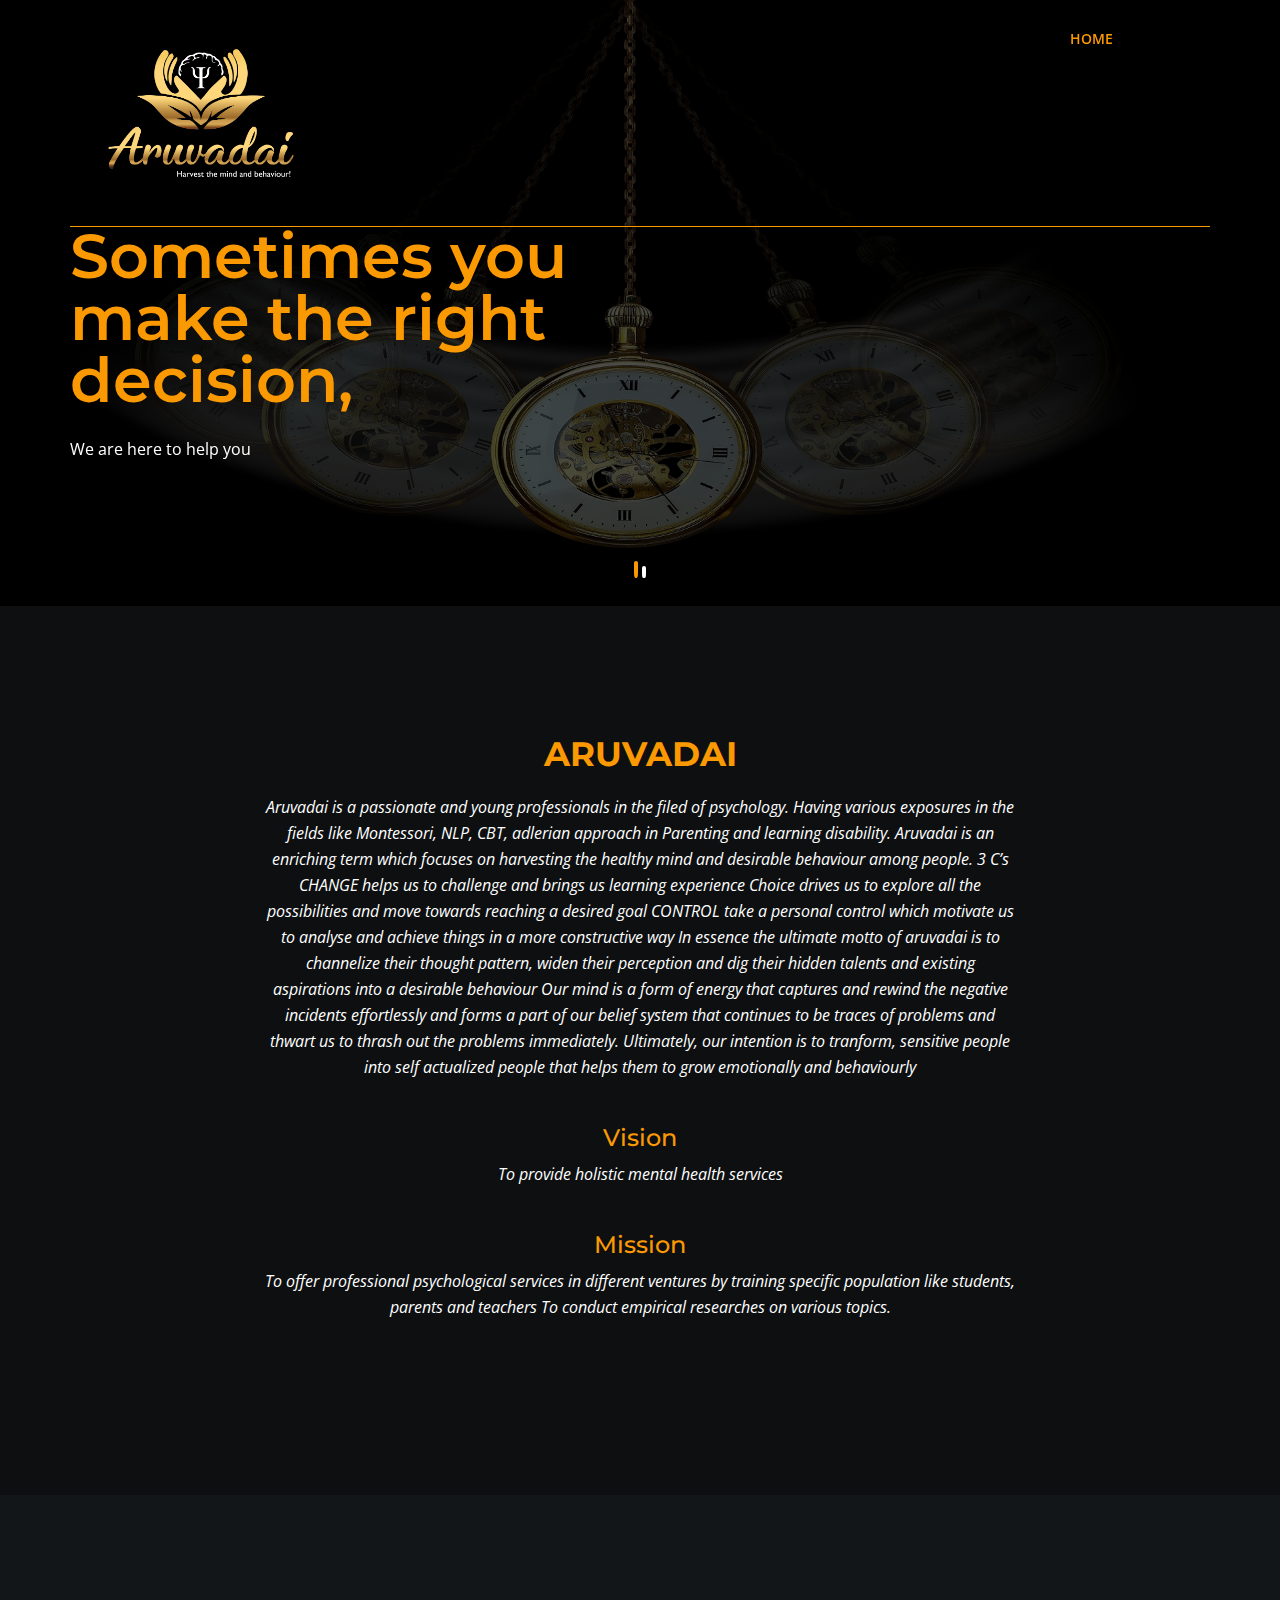
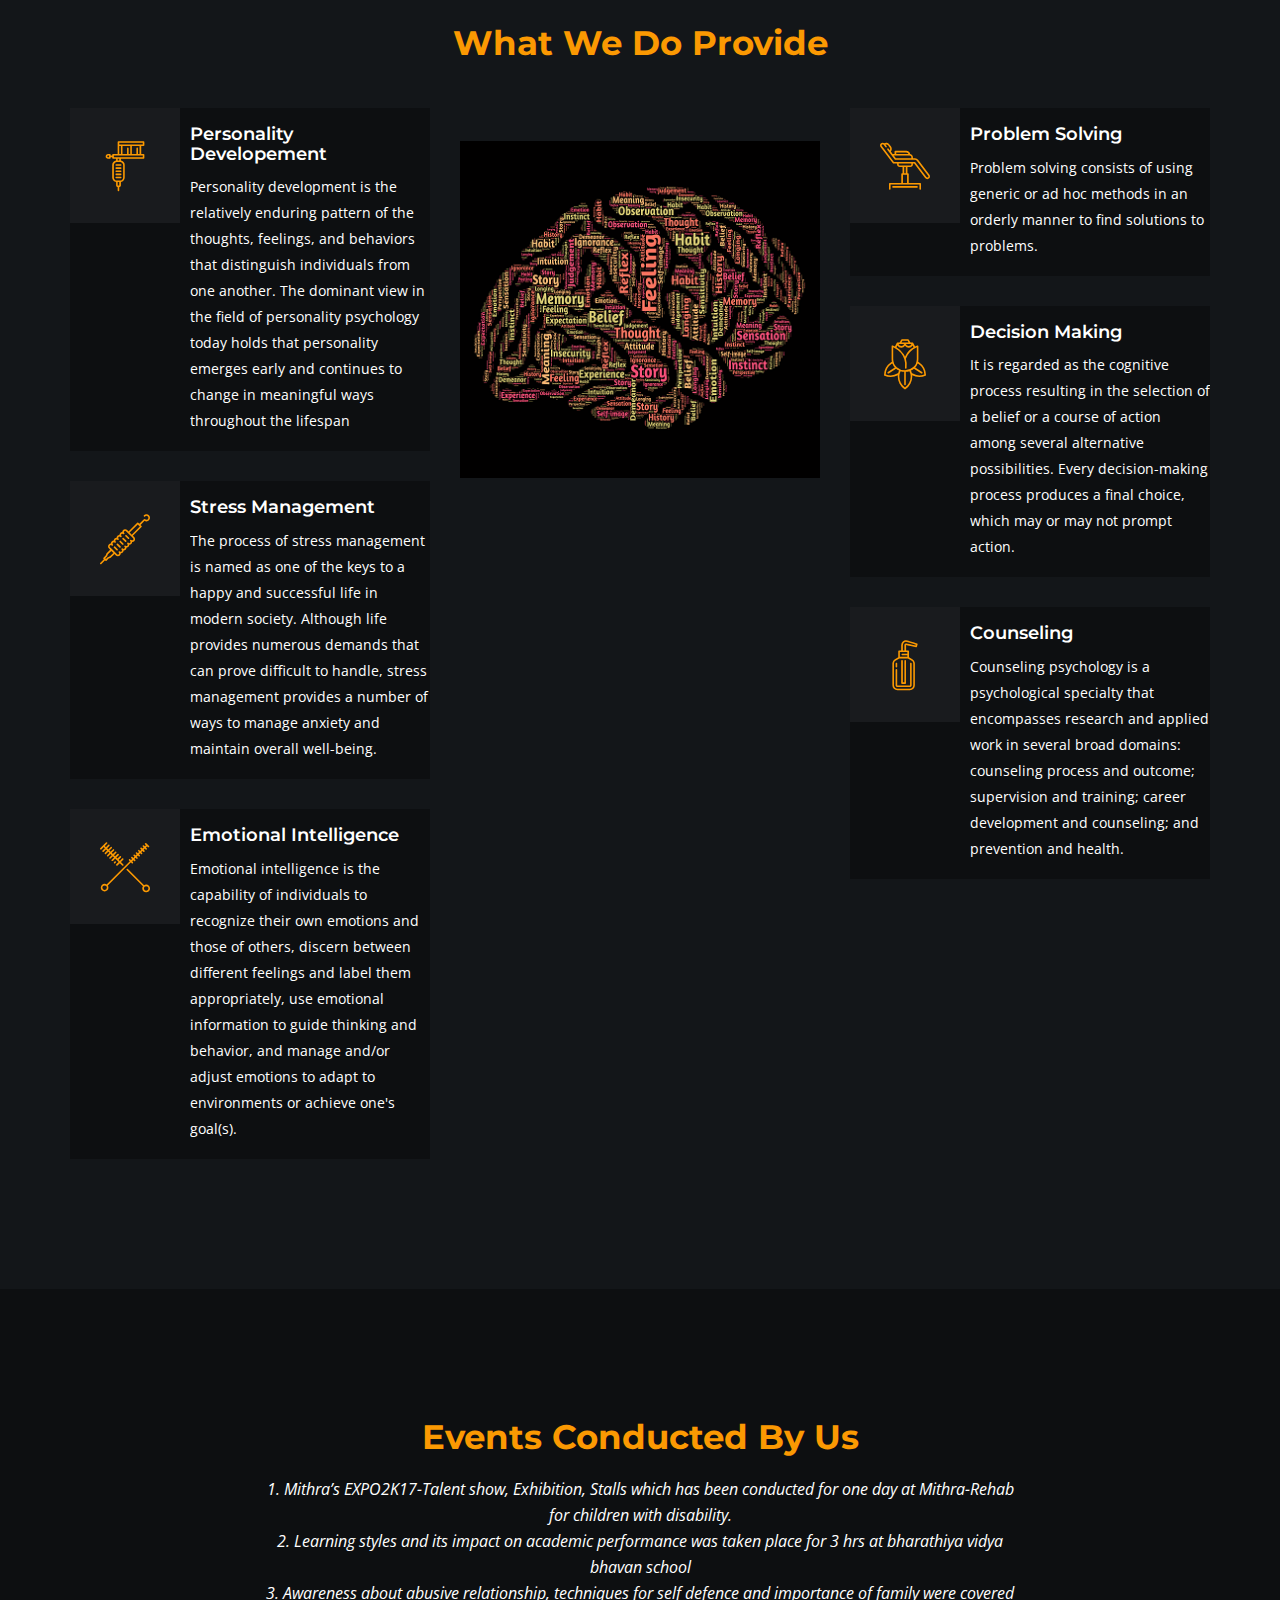
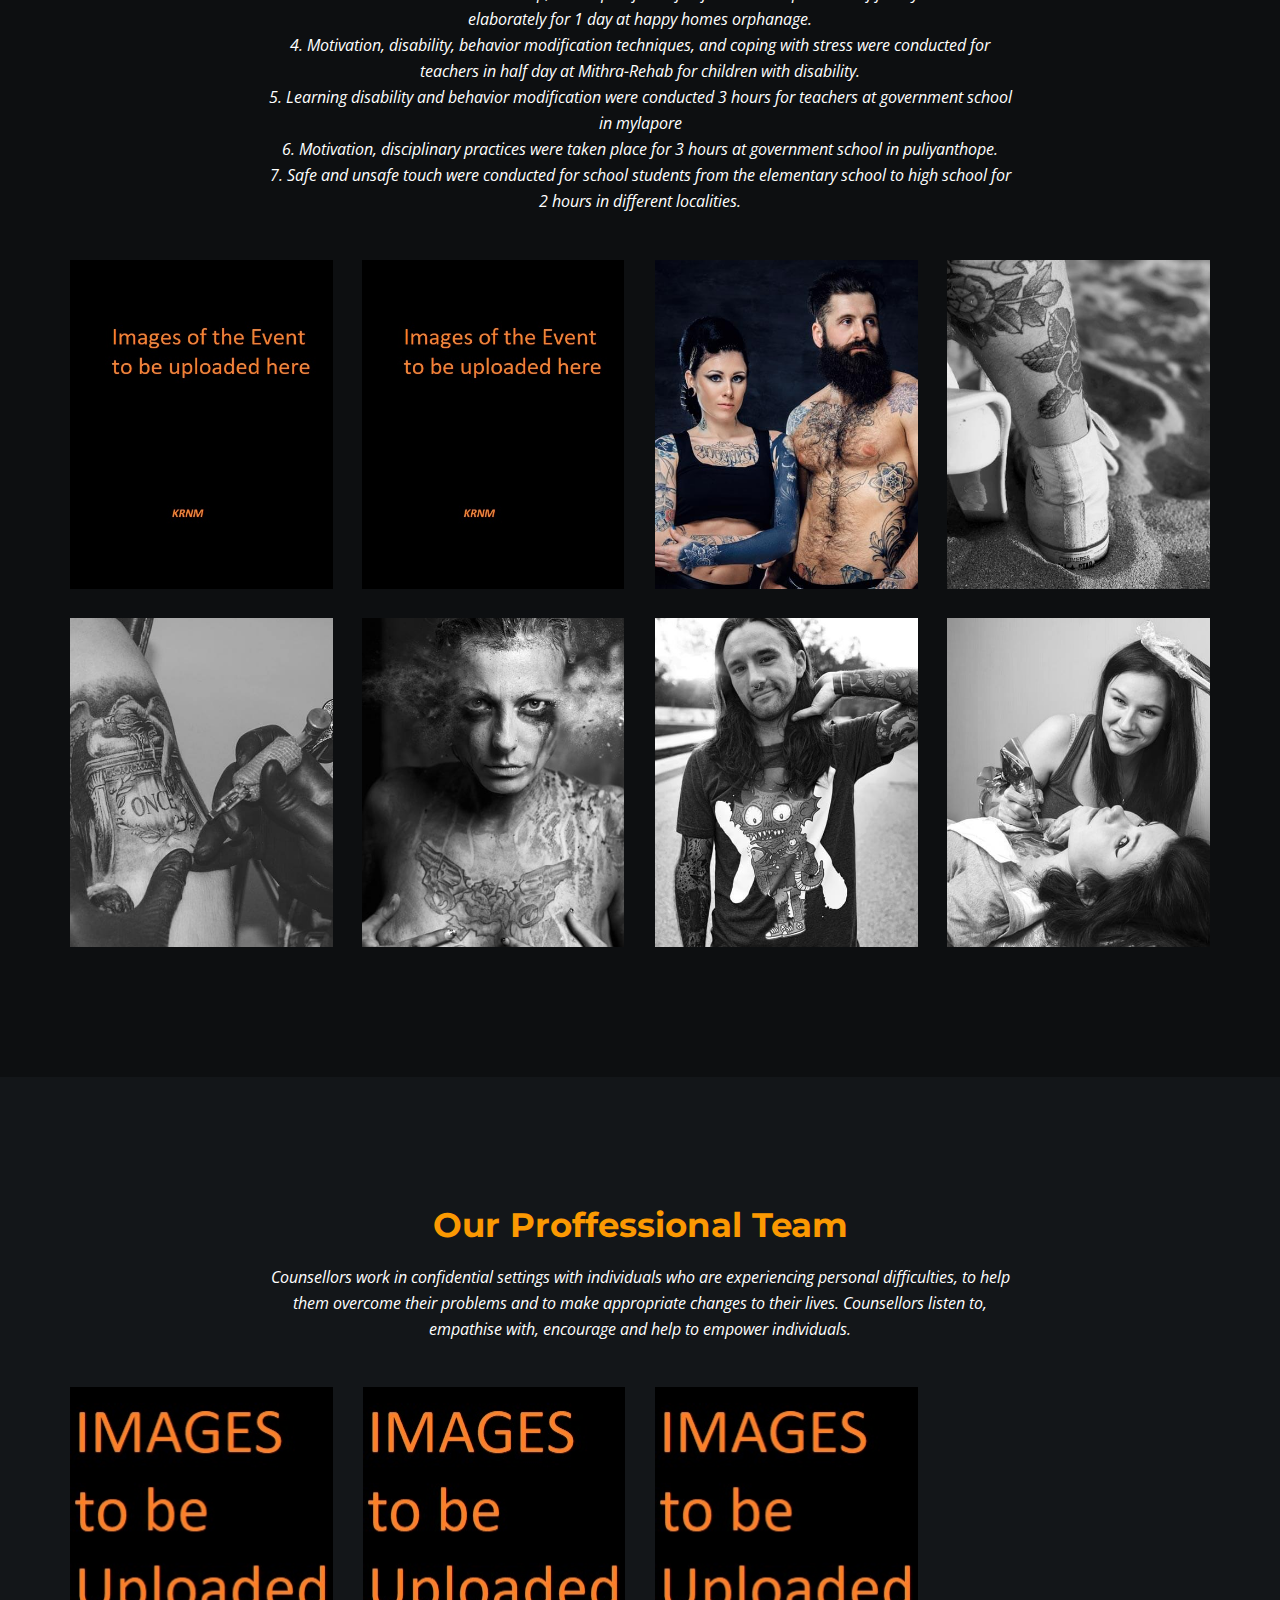
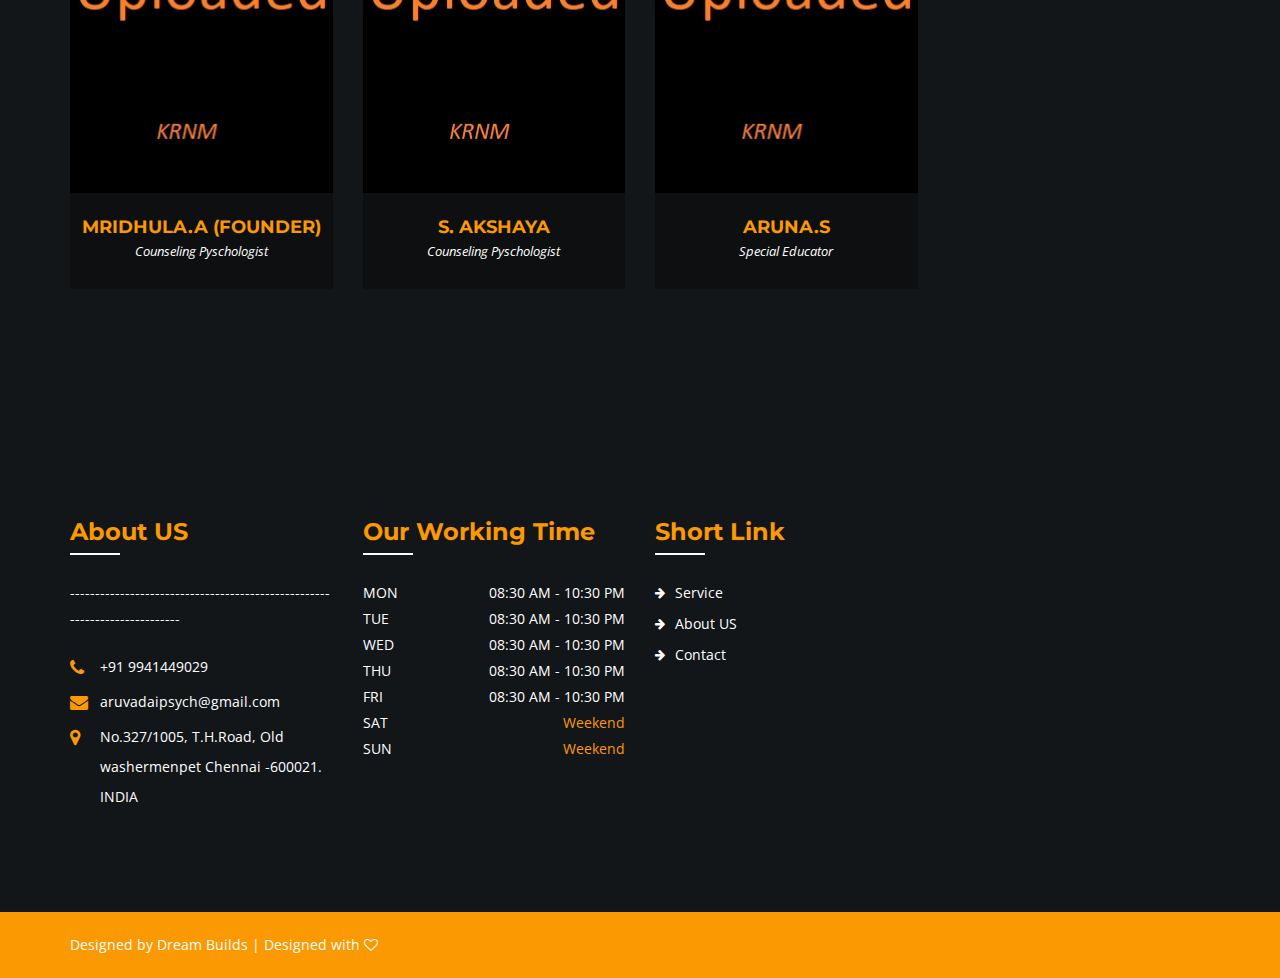
==== commit 9a88264b: "Update index.html" ====
--- a/index.html
+++ b/index.html
@@ -56,11 +56,11 @@
                                         <ul id="navigation">
                                             <li class="active"><a href="index.html">HOME</a>
                                             </li>
-                                            <li><a href="service.html">Service</a>
+                                            <!-- <li><a href="service.html">Service</a>
                                             </li>
                                             <li><a href="team.html">Team</a>
                                             </li>
-                                            <li><a href="contact.html">CONTACT</a></li>
+                                            <li><a href="contact.html">CONTACT</a></li> -->
                                         </ul>
                                     </div>
                                 </div>	
@@ -118,32 +118,40 @@
                 <div class="row">
                     <div class="col-md-8 col-md-offset-2 col-sm-10 col-sm-offset-1 col-xs-12">
                         <div class="section-title text-center">
-                            <h2>About Us</h2>
-                            <p> ARUVADAI provides a platform to create a happy and healthy environment for the students to grow and evolve personally and professionally.
-							By holding this conviction, we have started to conduct training programs and counseling services to improve their mental well being.</p>
-                        </div>
-                    </div>
-                </div>
-                <div class="row">
-                    <div class="col-md-6 col-sm-8 col-xs-12">
-                        <div class="about-wrap">
-                            <h3>We are here to help your</h3>
-                            <p>@##########################################################################</p>
-                            <a href="contact.html">Contact Us</a>
-                        </div>
-                    </div>
-                    <div class="col-md-6 col-sm-4 hidden-xs">
-                        <div class="row">
-                            <div class="col-md-6 col-sm-12 ">
-                                <div class="about-img">
-                                    <img src="assets/images/about/1.jpg" alt="">
-                                </div>
-                            </div>
-                            <div class="col-md-6 hidden-sm">
-                                <div class="about-img">
-                                    <img src="assets/images/about/2.jpg" alt="">
-                                </div>
-                            </div>
+                            <h2>ARUVADAI</h2>
+                            <p>  
+							Aruvadai is a passionate and young professionals in the filed of psychology. Having various
+							exposures in the fields like Montessori, NLP, CBT, adlerian approach in Parenting and learning
+							disability.
+							Aruvadai is an enriching term which focuses on harvesting the healthy mind and desirable
+							behaviour among people.
+							3 C’s
+							CHANGE helps us to challenge and brings us learning experience
+							Choice drives us to explore all the possibilities and move towards reaching a desired goal
+							CONTROL take a personal control which motivate us to analyse and achieve things in a more
+							constructive way
+							In essence the ultimate motto of aruvadai is to channelize their thought pattern, widen their
+							perception and dig their hidden talents and existing aspirations into a desirable behaviour
+							Our mind is a form of energy that captures and rewind the negative incidents effortlessly and
+							forms a part of our belief system that continues to be traces of problems and thwart us to thrash
+							out the problems immediately.
+							Ultimately, our intention is to tranform, sensitive people into self actualized people that helps
+							them to grow emotionally and behaviourly
+							</p>
+                        </div>
+						<div class="section-title text-center">
+                            <h3>Vision</h3>
+                            <p>  
+							To provide holistic mental health services
+							</p>
+                        </div>
+						<div class="section-title text-center">
+                            <h3>Mission</h3>
+                            <p>  
+							To offer professional psychological services in different ventures by training specific population
+							like students, parents and teachers
+							To conduct empirical researches on various topics.
+							</p>
                         </div>
                     </div>
                 </div>
@@ -156,9 +164,11 @@
                 <div class="row">
                     <div class="col-md-8 col-md-offset-2 col-sm-10 col-sm-offset-1 col-xs-12">
                         <div class="section-title text-center">
-                            <h2>What We Do</h2>
-                            <p> +++++++++++++++++++++++++++++++++++++++++++++++++++++++++++++++++++++++++++++++++++++++++++++++.</p>
-                        </div>
+                            <h2>What We Do Provide</h2>
+                            <!-- 
+							<p> +++++++++++++++++++++++++++++++++++++++++++++++++++++++++++++++++++++++++++++++++++++++++++++++</p>
+							-->
+						</div>
                     </div>
                 </div>
                 <div class="row">
@@ -169,7 +179,9 @@
                             </div>
                             <div class="wedo-info">
                                 <h3>Personality Developement</h3>
-                                <p>aaaaaaaaaaaaaaaaaaaaaaaaaaaaaaaaaaaaaaaaaaaaaaaa.</p>
+                                <p>
+								Personality development is the relatively enduring pattern of the thoughts, feelings, and behaviors that distinguish individuals from one another. The dominant view in the field of personality psychology today holds that personality emerges early and continues to change in meaningful ways throughout the lifespan
+								</p>
                             </div>
                         </div>
                         <div class="wedo-wrap mb-30">
@@ -178,7 +190,9 @@
                             </div>
                             <div class="wedo-info">
                                 <h3>Stress Management</h3>
-                                <p>bbbbbbbbbbbbbbbbbbbbbbbbbbbbbbbbbbbbbbbbbbbbbbbbbbb.</p>
+                                <p>
+								The process of stress management is named as one of the keys to a happy and successful life in modern society. Although life provides numerous demands that can prove difficult to handle, stress management provides a number of ways to manage anxiety and maintain overall well-being.
+								</p>
                             </div>
                         </div>
                         <div class="wedo-wrap">
@@ -187,7 +201,9 @@
                             </div>
                             <div class="wedo-info">
                                 <h3>Emotional Intelligence</h3>
-                                <p>cccccccccccccccccccccccccccccccccccccccccccccccccccccc.</p>
+                                <p>
+								Emotional intelligence is the capability of individuals to recognize their own emotions and those of others, discern between different feelings and label them appropriately, use emotional information to guide thinking and behavior, and manage and/or adjust emotions to adapt to environments or achieve one's goal(s).
+								</p>
                             </div>
                         </div>
                     </div>
@@ -203,7 +219,9 @@
                             </div>
                             <div class="wedo-info">
                                 <h3>Problem Solving</h3>
-                                <p>dddddddddddddddddddddddddddddddddddddddddddddddddddddddddd.</p>
+                                <p>
+								Problem solving consists of using generic or ad hoc methods in an orderly manner to find solutions to problems.
+								</p>
                             </div>
                         </div>
                         <div class="wedo-wrap mb-30">
@@ -212,7 +230,9 @@
                             </div>
                             <div class="wedo-info">
                                 <h3>Decision Making</h3>
-                                <p>eeeeeeeeeeeeeeeeeeeeeeeeeeeeeeeeeeeeeeeeeeeeeeeeeeeeeeeeeee.</p>
+                                <p>
+								It is regarded as the cognitive process resulting in the selection of a belief or a course of action among several alternative possibilities. Every decision-making process produces a final choice, which may or may not prompt action.
+								</p>
                             </div>
                         </div>
                         <div class="wedo-wrap">
@@ -221,7 +241,9 @@
                             </div>
                             <div class="wedo-info">
                                 <h3>Counseling</h3>
-                                <p>fffffffffffffffffffffffffffffffffffffffffffffffffffffffffffffff.</p>
+                                <p>
+								Counseling psychology is a psychological specialty that encompasses research and applied work in several broad domains: counseling process and outcome; supervision and training; career development and counseling; and prevention and health.
+								</p>
                             </div>
                         </div>
                     </div>
@@ -237,7 +259,33 @@
                     <div class="col-md-8 col-md-offset-2 col-sm-10 col-sm-offset-1 col-xs-12">
                         <div class="section-title text-center">
                             <h2>Events Conducted By Us</h2>
-                            <p> ===================================================.</p>
+                            <p> 
+							1. Mithra’s EXPO2K17-Talent show, Exhibition, Stalls which has been conducted for one
+							day at Mithra-Rehab for children with disability.
+							<p>
+							2. Learning styles and its impact on academic performance was taken place for 3 hrs at
+							bharathiya vidya bhavan school
+							</p>
+							<p>
+							3. Awareness about abusive relationship, techniques for self defence and importance of
+							family were covered elaborately for 1 day at happy homes orphanage.
+							</p>
+							<p>
+							4. Motivation, disability, behavior modification techniques, and coping with stress were
+							conducted for teachers in half day at Mithra-Rehab for children with disability.
+							</p>
+							<p>
+							5. Learning disability and behavior modification were conducted 3 hours for teachers at
+							government school in mylapore
+							</p>
+							<p>
+							6. Motivation, disciplinary practices were taken place for 3 hours at government school in
+							puliyanthope.
+							</p>
+							<p>
+							7. Safe and unsafe touch were conducted for school students from the elementary school to
+							high school for 2 hours in different localities.
+							</p>
                         </div>
                     </div>
                 </div>
@@ -270,7 +318,55 @@
                             </a>
                         </div>
                     </div>
-                  
+					<div class="col-2 col-lg-3 cat2 cat3 project col-md-3 col-sm-6 col-xs-12">
+                        <div class="project-wrap">
+                            <img src="assets/images/project/3.jpg" alt="">
+                            <a href="assets/images/project/3.jpg" class="popup">
+                                <i class="fa fa-link"></i>
+                            </a>
+                        </div>
+                    </div>
+					<div class="col-2 col-lg-3 cat2 cat3 project col-md-3 col-sm-6 col-xs-12">
+                        <div class="project-wrap">
+                            <img src="assets/images/project/4.jpg" alt="">
+                            <a href="assets/images/project/4.jpg" class="popup">
+                                <i class="fa fa-link"></i>
+                            </a>
+                        </div>
+                    </div>
+					<div class="col-2 col-lg-3 cat2 cat3 project col-md-3 col-sm-6 col-xs-12">
+                        <div class="project-wrap">
+                            <img src="assets/images/project/5.jpg" alt="">
+                            <a href="assets/images/project/5.jpg" class="popup">
+                                <i class="fa fa-link"></i>
+                            </a>
+                        </div>
+                    </div>
+					<div class="col-2 col-lg-3 cat2 cat3 project col-md-3 col-sm-6 col-xs-12">
+                        <div class="project-wrap">
+                            <img src="assets/images/project/6.jpg" alt="">
+                            <a href="assets/images/project/6.jpg" class="popup">
+                                <i class="fa fa-link"></i>
+                            </a>
+                        </div>
+                    </div>
+					<div class="col-2 col-lg-3 cat2 cat3 project col-md-3 col-sm-6 col-xs-12">
+                        <div class="project-wrap">
+                            <img src="assets/images/project/7.jpg" alt="">
+                            <a href="assets/images/project/7.jpg" class="popup">
+                                <i class="fa fa-link"></i>
+                            </a>
+                        </div>
+                    </div>
+					<div class="col-2 col-lg-3 cat2 cat3 project col-md-3 col-sm-6 col-xs-12">
+                        <div class="project-wrap">
+                            <img src="assets/images/project/8.jpg" alt="">
+                            <a href="assets/images/project/8.jpg" class="popup">
+                                <i class="fa fa-link"></i>
+                            </a>
+                        </div>
+                    </div>
+                    </div>                  
                 </div>
             </div>
         </div>
@@ -284,7 +380,7 @@
                         <div class="section-title text-center">
                             <h2>Our Proffessional Team </h2>
 							
-                            <p> If you need,Say something here </p>
+                            <p> Counsellors work in confidential settings with individuals who are experiencing personal difficulties, to help them overcome their problems and to make appropriate changes to their lives. Counsellors listen to, empathise with, encourage and help to empower individuals. </p>
                         </div>
                     </div>
                 </div>
@@ -295,13 +391,13 @@
                                 <img src="assets/images/team/1.jpg" alt="">
                                 <div class="team-icon">
                                     <ul>
-                                        <li><a href="#"><i class="fa fa-facebook"></i></a></li>
+                                        <li><a href="https://www.facebook.com/AruvadaiPSYservices/"><i class="fa fa-facebook"></i></a></li>
                                     </ul>
                                 </div>
                             </div>
                             <div class="team-content">
-                                <h3>Mrs./Mr. A</h3>
-                                <p>Something about A</p>
+                                <h3>MRIDHULA.A (FOUNDER) </h3>
+								<p>Counseling Pyschologist</p>
                             </div>
                         </div>
                     </div>
@@ -316,9 +412,9 @@
                                 </div>
                             </div>
                             <div class="team-content">
-                                <h3>Mrs./Mr. B</h3>
-                                <p>Something about B</p>
-                            </div>
+                                <h3>S. AKSHAYA </h3>
+                                <p>Counseling Pyschologist</p>
+								</div>
                         </div>
                     </div>
                     <div class="col-2 col-md-3 col-sm-6 col-xs-12">
@@ -332,25 +428,9 @@
                                 </div>
                             </div>
                             <div class="team-content">
-                                <h3>Mrs./Mr. C</h3>
-                                <p>Something about C</p>
-                            </div>
-                        </div>
-                    </div>
-                    <div class="col-2 col-md-3 col-sm-6 col-xs-12">
-                        <div class="team-wrap">
-                            <div class="team-img">
-                                <img src="assets/images/team/4.jpg" alt="">
-                                <div class="team-icon">
-                                    <ul>
-                                        <li><a href="#"><i class="fa fa-facebook"></i></a></li>
-                                    </ul>
-                                </div>
-                            </div>
-                            <div class="team-content">
-                                <h3>Mrs./Mr. D</h3>
-                                <p>Something about D</p>
-                            </div>
+                                <h3>ARUNA.S </h3>
+								<p>Special Educator</p>
+                                </div>
                         </div>
                     </div>
                 </div>
@@ -395,9 +475,9 @@
                             <div class="footer-widget footer-menu">
                                 <h2>Short Link</h2>
                                 <ul>
-                                    <li><a href="service.html">Service </a></li>
-                                    <li><a href="about.html">About US </a></li>
-                                    <li><a href="contact.html">Contact</a></li>
+                                    <li><a href="index.html">Service </a></li>
+                                    <li><a href="index.html">About US </a></li>
+                                    <li><a href="index.html">Contact</a></li>
                                 </ul>
                             </div>
                         </div>
